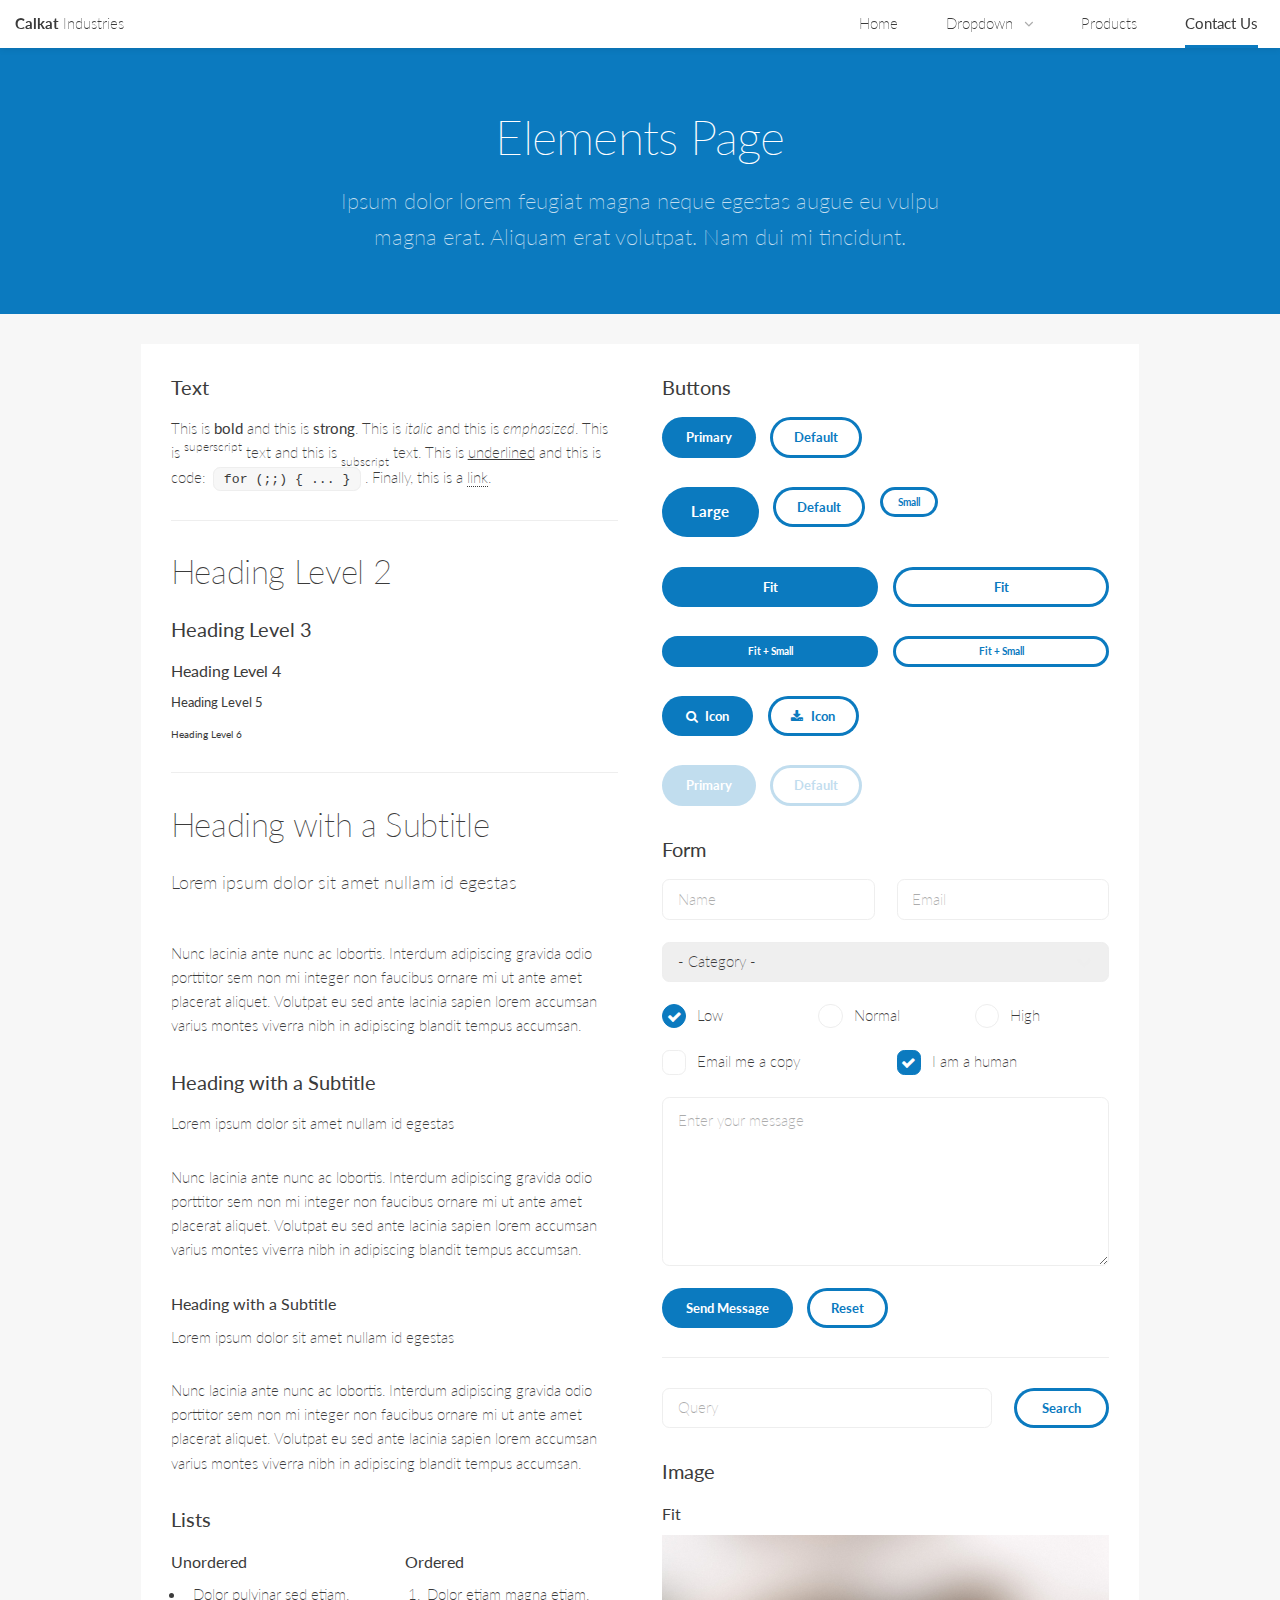
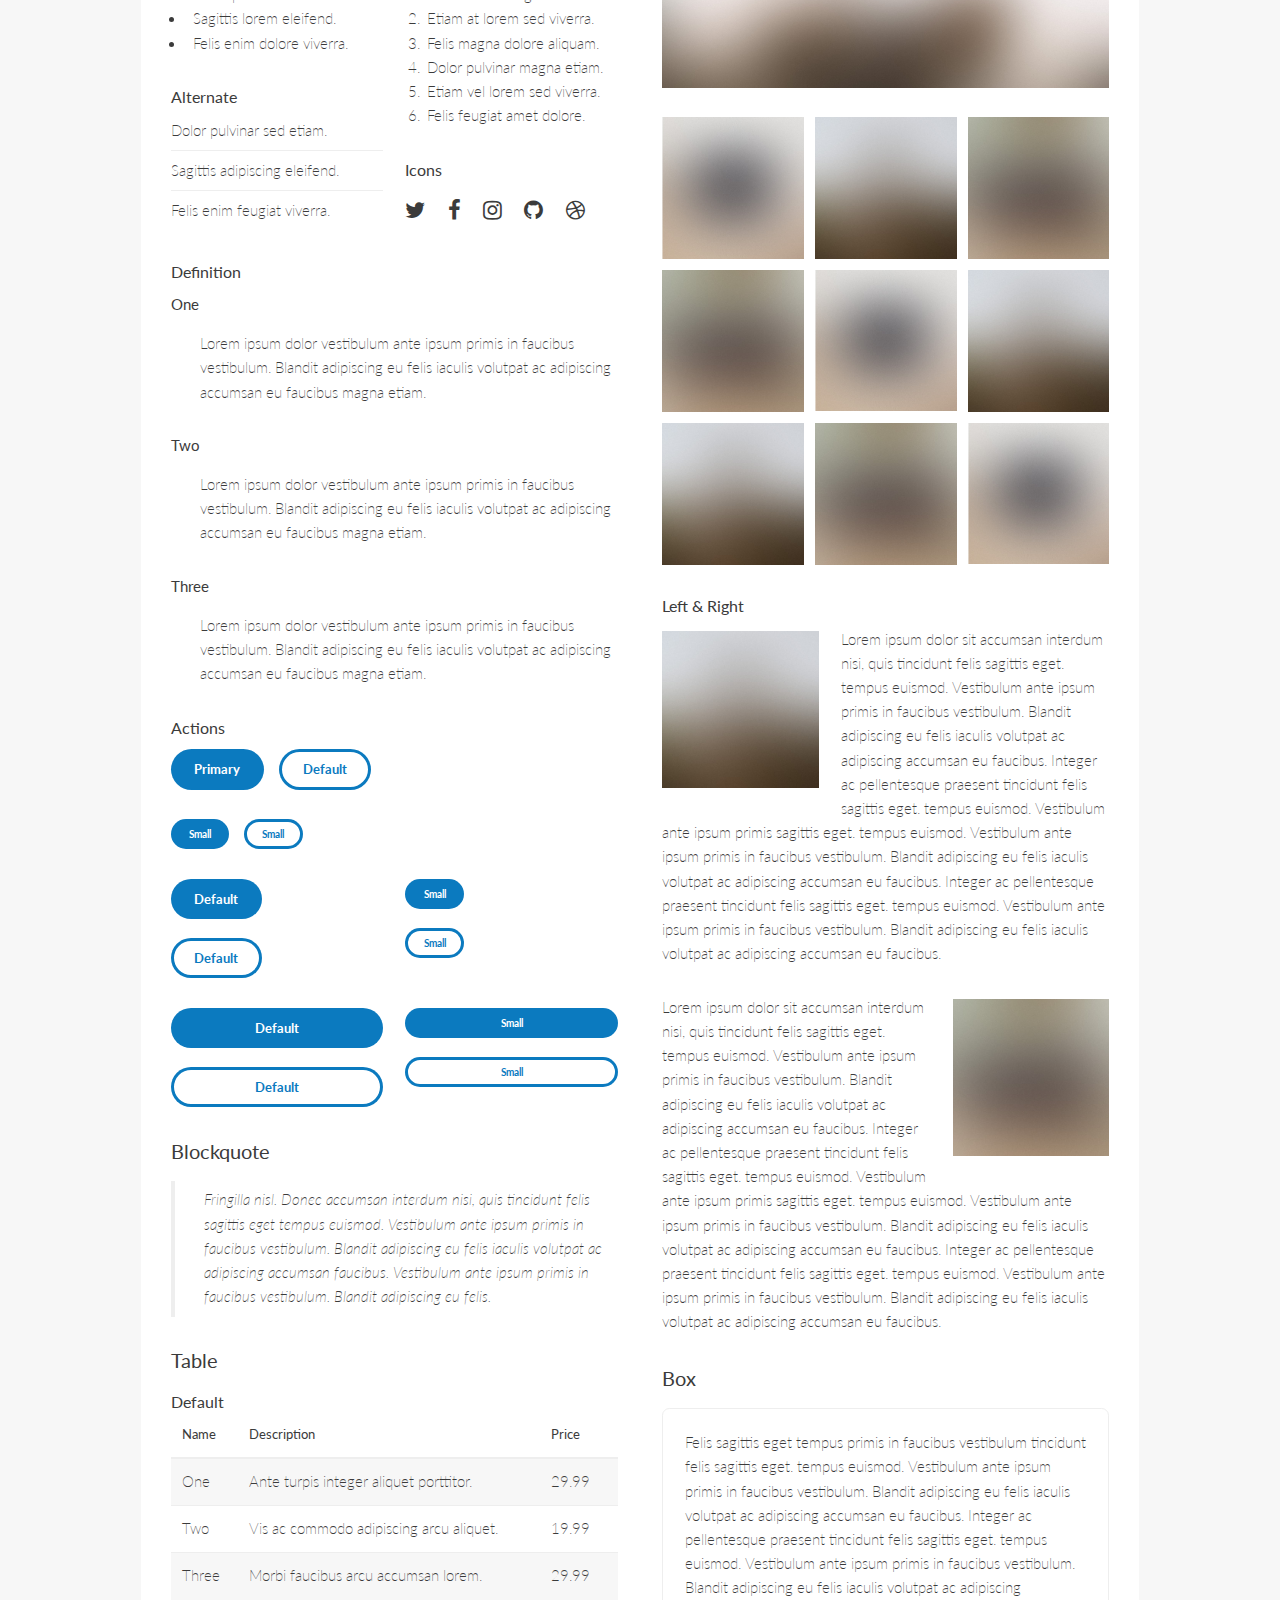
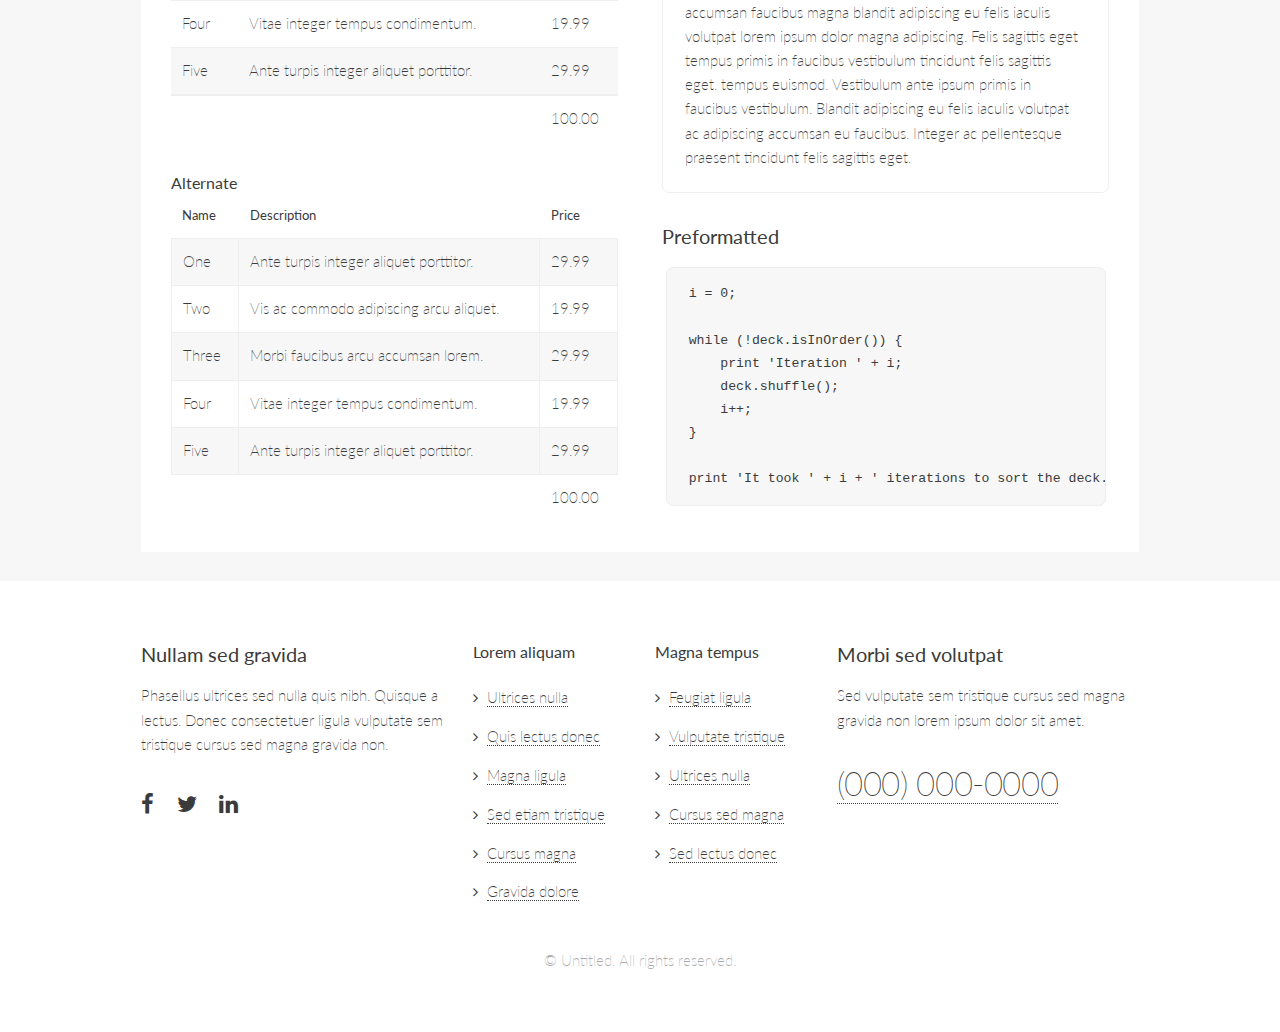
==== elements.html @ 5ba2d2df "initial commit right here" ====
<!DOCTYPE HTML>
<!--
	Hypothesis by Pixelarity
	pixelarity.com | hello@pixelarity.com
	License: pixelarity.com/license
-->
<html>
	<head>
		<title>Untitled</title>
		<meta charset="utf-8" />
		<meta name="viewport" content="width=device-width, initial-scale=1, user-scalable=no" />
		<link rel="stylesheet" href="assets/css/main.css" />
	</head>
	<body class="is-preload">

		<!-- Wrapper -->
			<div id="wrapper">

				<!-- Header -->
					<header id="header">

						<!-- Logo -->
							<div class="logo">
								<a href="index.html"><strong>Calkat</strong> <span class="extra">Industries</span></a>
							</div>

						<!-- Nav -->
							<nav id="nav">
								<ul>
									<li><a href="index.html">Home</a></li>
									<li>
										<a href="#" class="icon fa-angle-down">Dropdown</a>
										<ul>
											<li><a href="#">Option One</a></li>
											<li><a href="#">Option Two</a></li>
											<li><a href="#">Option Three</a></li>
											<li>
												<a href="#">Submenu</a>
												<ul>
													<li><a href="#">Option One</a></li>
													<li><a href="#">Option Two</a></li>
													<li><a href="#">Option Three</a></li>
													<li><a href="#">Option Four</a></li>
												</ul>
											</li>
										</ul>
									</li>
									<li><a href="product.html">Products</a></li>
									<li class="current"><a href="elements.html">Contact Us</a></li>
								</ul>
							</nav>

					</header>

				<!-- Section -->
					<section id="one" class="main alt">
						<header class="accent1">
							<h1>Elements Page</h1>
							<p>Ipsum dolor lorem feugiat magna neque egestas augue eu vulpu magna erat. Aliquam erat volutpat. Nam dui mi tincidunt.</p>
						</header>
						<div class="inner alt">
							<div class="content">

								<div class="row gtr-200">
									<div class="col-6 col-12-medium">

										<!-- Text stuff -->
											<h3>Text</h3>
											<p>This is <b>bold</b> and this is <strong>strong</strong>. This is <i>italic</i> and this is <em>emphasized</em>.
											This is <sup>superscript</sup> text and this is <sub>subscript</sub> text.
											This is <u>underlined</u> and this is code: <code>for (;;) { ... }</code>.
											Finally, this is a <a href="#">link</a>.</p>
											<hr />
											<h2>Heading Level 2</h2>
											<h3>Heading Level 3</h3>
											<h4>Heading Level 4</h4>
											<h5>Heading Level 5</h5>
											<h6>Heading Level 6</h6>
											<hr />
											<header>
												<h2>Heading with a Subtitle</h2>
												<p>Lorem ipsum dolor sit amet nullam id egestas</p>
											</header>
											<p>Nunc lacinia ante nunc ac lobortis. Interdum adipiscing gravida odio porttitor sem non mi integer non faucibus ornare mi ut ante amet placerat aliquet. Volutpat eu sed ante lacinia sapien lorem accumsan varius montes viverra nibh in adipiscing blandit tempus accumsan.</p>
											<header>
												<h3>Heading with a Subtitle</h3>
												<p>Lorem ipsum dolor sit amet nullam id egestas</p>
											</header>
											<p>Nunc lacinia ante nunc ac lobortis. Interdum adipiscing gravida odio porttitor sem non mi integer non faucibus ornare mi ut ante amet placerat aliquet. Volutpat eu sed ante lacinia sapien lorem accumsan varius montes viverra nibh in adipiscing blandit tempus accumsan.</p>
											<header>
												<h4>Heading with a Subtitle</h4>
												<p>Lorem ipsum dolor sit amet nullam id egestas</p>
											</header>
											<p>Nunc lacinia ante nunc ac lobortis. Interdum adipiscing gravida odio porttitor sem non mi integer non faucibus ornare mi ut ante amet placerat aliquet. Volutpat eu sed ante lacinia sapien lorem accumsan varius montes viverra nibh in adipiscing blandit tempus accumsan.</p>

										<!-- Lists -->
											<h3>Lists</h3>
											<div class="row">
												<div class="col-6 col-12-small">

													<h4>Unordered</h4>
													<ul>
														<li>Dolor pulvinar sed etiam.</li>
														<li>Sagittis lorem eleifend.</li>
														<li>Felis enim dolore viverra.</li>
													</ul>

													<h4>Alternate</h4>
													<ul class="alt">
														<li>Dolor pulvinar sed etiam.</li>
														<li>Sagittis adipiscing eleifend.</li>
														<li>Felis enim feugiat viverra.</li>
													</ul>

												</div>
												<div class="col-6 col-12-small">

													<h4>Ordered</h4>
													<ol>
														<li>Dolor etiam magna etiam.</li>
														<li>Etiam at lorem sed viverra.</li>
														<li>Felis magna dolore aliquam.</li>
														<li>Dolor pulvinar magna etiam.</li>
														<li>Etiam vel lorem sed viverra.</li>
														<li>Felis feugiat amet dolore.</li>
													</ol>

													<h4>Icons</h4>
													<ul class="icons">
														<li><a href="#" class="icon fa-twitter"><span class="label">Twitter</span></a></li>
														<li><a href="#" class="icon fa-facebook"><span class="label">Facebook</span></a></li>
														<li><a href="#" class="icon fa-instagram"><span class="label">Instagram</span></a></li>
														<li><a href="#" class="icon fa-github"><span class="label">Github</span></a></li>
														<li><a href="#" class="icon fa-dribbble"><span class="label">Dribbble</span></a></li>
													</ul>

												</div>
											</div>
											<h4>Definition</h4>
											<dl>
												<dt>One</dt>
												<dd>
													<p>Lorem ipsum dolor vestibulum ante ipsum primis in faucibus vestibulum. Blandit adipiscing eu felis iaculis volutpat ac adipiscing accumsan eu faucibus magna etiam.</p>
												</dd>
												<dt>Two</dt>
												<dd>
													<p>Lorem ipsum dolor vestibulum ante ipsum primis in faucibus vestibulum. Blandit adipiscing eu felis iaculis volutpat ac adipiscing accumsan eu faucibus magna etiam.</p>
												</dd>
												<dt>Three</dt>
												<dd>
													<p>Lorem ipsum dolor vestibulum ante ipsum primis in faucibus vestibulum. Blandit adipiscing eu felis iaculis volutpat ac adipiscing accumsan eu faucibus magna etiam.</p>
												</dd>
											</dl>

											<h4>Actions</h4>
											<ul class="actions">
												<li><a href="#" class="button primary">Primary</a></li>
												<li><a href="#" class="button">Default</a></li>
											</ul>
											<ul class="actions small">
												<li><a href="#" class="button primary small">Small</a></li>
												<li><a href="#" class="button small">Small</a></li>
											</ul>
											<div class="row">
												<div class="col-6 col-12-small">
													<ul class="actions stacked">
														<li><a href="#" class="button primary">Default</a></li>
														<li><a href="#" class="button">Default</a></li>
													</ul>
												</div>
												<div class="col-6 col-12-small">
													<ul class="actions stacked">
														<li><a href="#" class="button primary small">Small</a></li>
														<li><a href="#" class="button small">Small</a></li>
													</ul>
												</div>
											</div>
											<div class="row">
												<div class="col-6 col-12-small">
													<ul class="actions stacked">
														<li><a href="#" class="button primary fit">Default</a></li>
														<li><a href="#" class="button fit">Default</a></li>
													</ul>
												</div>
												<div class="col-6 col-12-small">
													<ul class="actions stacked">
														<li><a href="#" class="button primary small fit">Small</a></li>
														<li><a href="#" class="button small fit">Small</a></li>
													</ul>
												</div>
											</div>

										<!-- Blockquote -->
											<h3>Blockquote</h3>
											<blockquote>Fringilla nisl. Donec accumsan interdum nisi, quis tincidunt felis sagittis eget tempus euismod. Vestibulum ante ipsum primis in faucibus vestibulum. Blandit adipiscing eu felis iaculis volutpat ac adipiscing accumsan faucibus. Vestibulum ante ipsum primis in faucibus vestibulum. Blandit adipiscing eu felis.</blockquote>

										<!-- Table -->
											<h3>Table</h3>

											<h4>Default</h4>
											<div class="table-wrapper">
												<table>
													<thead>
														<tr>
															<th>Name</th>
															<th>Description</th>
															<th>Price</th>
														</tr>
													</thead>
													<tbody>
														<tr>
															<td>One</td>
															<td>Ante turpis integer aliquet porttitor.</td>
															<td>29.99</td>
														</tr>
														<tr>
															<td>Two</td>
															<td>Vis ac commodo adipiscing arcu aliquet.</td>
															<td>19.99</td>
														</tr>
														<tr>
															<td>Three</td>
															<td> Morbi faucibus arcu accumsan lorem.</td>
															<td>29.99</td>
														</tr>
														<tr>
															<td>Four</td>
															<td>Vitae integer tempus condimentum.</td>
															<td>19.99</td>
														</tr>
														<tr>
															<td>Five</td>
															<td>Ante turpis integer aliquet porttitor.</td>
															<td>29.99</td>
														</tr>
													</tbody>
													<tfoot>
														<tr>
															<td colspan="2"></td>
															<td>100.00</td>
														</tr>
													</tfoot>
												</table>
											</div>

											<h4>Alternate</h4>
											<div class="table-wrapper">
												<table class="alt">
													<thead>
														<tr>
															<th>Name</th>
															<th>Description</th>
															<th>Price</th>
														</tr>
													</thead>
													<tbody>
														<tr>
															<td>One</td>
															<td>Ante turpis integer aliquet porttitor.</td>
															<td>29.99</td>
														</tr>
														<tr>
															<td>Two</td>
															<td>Vis ac commodo adipiscing arcu aliquet.</td>
															<td>19.99</td>
														</tr>
														<tr>
															<td>Three</td>
															<td> Morbi faucibus arcu accumsan lorem.</td>
															<td>29.99</td>
														</tr>
														<tr>
															<td>Four</td>
															<td>Vitae integer tempus condimentum.</td>
															<td>19.99</td>
														</tr>
														<tr>
															<td>Five</td>
															<td>Ante turpis integer aliquet porttitor.</td>
															<td>29.99</td>
														</tr>
													</tbody>
													<tfoot>
														<tr>
															<td colspan="2"></td>
															<td>100.00</td>
														</tr>
													</tfoot>
												</table>
											</div>

									</div>
									<div class="col-6 col-12-medium">

										<!-- Buttons -->
											<h3>Buttons</h3>
											<ul class="actions">
												<li><a href="#" class="button primary">Primary</a></li>
												<li><a href="#" class="button">Default</a></li>
											</ul>
											<ul class="actions">
												<li><a href="#" class="button primary large">Large</a></li>
												<li><a href="#" class="button">Default</a></li>
												<li><a href="#" class="button small">Small</a></li>
											</ul>
											<ul class="actions fit">
												<li><a href="#" class="button primary fit">Fit</a></li>
												<li><a href="#" class="button fit">Fit</a></li>
											</ul>
											<ul class="actions fit small">
												<li><a href="#" class="button primary fit small">Fit + Small</a></li>
												<li><a href="#" class="button fit small">Fit + Small</a></li>
											</ul>
											<ul class="actions">
												<li><a href="#" class="button primary icon fa-search">Icon</a></li>
												<li><a href="#" class="button icon fa-download">Icon</a></li>
											</ul>
											<ul class="actions">
												<li><span class="button primary disabled">Primary</span></li>
												<li><span class="button disabled">Default</span></li>
											</ul>

										<!-- Form -->
											<h3>Form</h3>

											<form method="post" action="#">
												<div class="row gtr-uniform">
													<div class="col-6 col-12-xsmall">
														<input type="text" name="demo-name" id="demo-name" value="" placeholder="Name" />
													</div>
													<div class="col-6 col-12-xsmall">
														<input type="email" name="demo-email" id="demo-email" value="" placeholder="Email" />
													</div>
													<!-- Break -->
													<div class="col-12">
														<select name="demo-category" id="demo-category">
															<option value="">- Category -</option>
															<option value="1">Manufacturing</option>
															<option value="1">Shipping</option>
															<option value="1">Administration</option>
															<option value="1">Human Resources</option>
														</select>
													</div>
													<!-- Break -->
													<div class="col-4 col-12-small">
														<input type="radio" id="demo-priority-low" name="demo-priority" checked>
														<label for="demo-priority-low">Low</label>
													</div>
													<div class="col-4 col-12-small">
														<input type="radio" id="demo-priority-normal" name="demo-priority">
														<label for="demo-priority-normal">Normal</label>
													</div>
													<div class="col-4 col-12-small">
														<input type="radio" id="demo-priority-high" name="demo-priority">
														<label for="demo-priority-high">High</label>
													</div>
													<!-- Break -->
													<div class="col-6 col-12-small">
														<input type="checkbox" id="demo-copy" name="demo-copy">
														<label for="demo-copy">Email me a copy</label>
													</div>
													<div class="col-6 col-12-small">
														<input type="checkbox" id="demo-human" name="demo-human" checked>
														<label for="demo-human">I am a human</label>
													</div>
													<!-- Break -->
													<div class="col-12">
														<textarea name="demo-message" id="demo-message" placeholder="Enter your message" rows="6"></textarea>
													</div>
													<!-- Break -->
													<div class="col-12">
														<ul class="actions">
															<li><input type="submit" value="Send Message" class="primary" /></li>
															<li><input type="reset" value="Reset" /></li>
														</ul>
													</div>
												</div>
											</form>

											<hr />

											<form method="post" action="#">
												<div class="row gtr-uniform">
													<div class="col-9 col-12-small">
														<input type="text" name="query" id="query" value="" placeholder="Query" />
													</div>
													<div class="col-3 col-12-small">
														<input type="submit" value="Search" class="fit" />
													</div>
												</div>
											</form>

										<!-- Image -->
											<h3>Image</h3>

											<h4>Fit</h4>
											<span class="image fit"><img src="images/pic04.jpg" alt="" /></span>
											<div class="box alt">
												<div class="row gtr-50 gtr-uniform">
													<div class="col-4"><span class="image fit"><img src="images/pic01.jpg" alt="" /></span></div>
													<div class="col-4"><span class="image fit"><img src="images/pic02.jpg" alt="" /></span></div>
													<div class="col-4"><span class="image fit"><img src="images/pic03.jpg" alt="" /></span></div>
													<!-- Break -->
													<div class="col-4"><span class="image fit"><img src="images/pic03.jpg" alt="" /></span></div>
													<div class="col-4"><span class="image fit"><img src="images/pic01.jpg" alt="" /></span></div>
													<div class="col-4"><span class="image fit"><img src="images/pic02.jpg" alt="" /></span></div>
													<!-- Break -->
													<div class="col-4"><span class="image fit"><img src="images/pic02.jpg" alt="" /></span></div>
													<div class="col-4"><span class="image fit"><img src="images/pic03.jpg" alt="" /></span></div>
													<div class="col-4"><span class="image fit"><img src="images/pic01.jpg" alt="" /></span></div>
												</div>
											</div>

											<h4>Left &amp; Right</h4>
											<p><span class="image left"><img src="images/pic02.jpg" alt="" /></span>Lorem ipsum dolor sit accumsan interdum nisi, quis tincidunt felis sagittis eget. tempus euismod. Vestibulum ante ipsum primis in faucibus vestibulum. Blandit adipiscing eu felis iaculis volutpat ac adipiscing accumsan eu faucibus. Integer ac pellentesque praesent tincidunt felis sagittis eget. tempus euismod. Vestibulum ante ipsum primis sagittis eget. tempus euismod. Vestibulum ante ipsum primis in faucibus vestibulum. Blandit adipiscing eu felis iaculis volutpat ac adipiscing accumsan eu faucibus. Integer ac pellentesque praesent tincidunt felis sagittis eget. tempus euismod. Vestibulum ante ipsum primis in faucibus vestibulum. Blandit adipiscing eu felis iaculis volutpat ac adipiscing accumsan eu faucibus.</p>
											<p><span class="image right"><img src="images/pic03.jpg" alt="" /></span>Lorem ipsum dolor sit accumsan interdum nisi, quis tincidunt felis sagittis eget. tempus euismod. Vestibulum ante ipsum primis in faucibus vestibulum. Blandit adipiscing eu felis iaculis volutpat ac adipiscing accumsan eu faucibus. Integer ac pellentesque praesent tincidunt felis sagittis eget. tempus euismod. Vestibulum ante ipsum primis sagittis eget. tempus euismod. Vestibulum ante ipsum primis in faucibus vestibulum. Blandit adipiscing eu felis iaculis volutpat ac adipiscing accumsan eu faucibus. Integer ac pellentesque praesent tincidunt felis sagittis eget. tempus euismod. Vestibulum ante ipsum primis in faucibus vestibulum. Blandit adipiscing eu felis iaculis volutpat ac adipiscing accumsan eu faucibus.</p>

										<!-- Box -->
											<h3>Box</h3>
											<div class="box">
												<p>Felis sagittis eget tempus primis in faucibus vestibulum tincidunt felis sagittis eget. tempus euismod. Vestibulum ante ipsum primis in faucibus vestibulum. Blandit adipiscing eu felis iaculis volutpat ac adipiscing accumsan eu faucibus. Integer ac pellentesque praesent tincidunt felis sagittis eget. tempus euismod. Vestibulum ante ipsum primis in faucibus vestibulum. Blandit adipiscing eu felis iaculis volutpat ac adipiscing accumsan faucibus magna blandit adipiscing eu felis iaculis volutpat lorem ipsum dolor magna adipiscing. Felis sagittis eget tempus primis in faucibus vestibulum tincidunt felis sagittis eget. tempus euismod. Vestibulum ante ipsum primis in faucibus vestibulum. Blandit adipiscing eu felis iaculis volutpat ac adipiscing accumsan eu faucibus. Integer ac pellentesque praesent tincidunt felis sagittis eget.</p>
											</div>

										<!-- Preformatted Code -->
											<h3>Preformatted</h3>
											<pre><code>i = 0;

while (!deck.isInOrder()) {
    print 'Iteration ' + i;
    deck.shuffle();
    i++;
}

print 'It took ' + i + ' iterations to sort the deck.';
</code></pre>

									</div>
								</div>

							</div>
						</div>
					</section>

				<!-- Footer -->
					<footer id="footer">
						<div class="inner">
							<section>
								<h3>Nullam sed gravida</h3>
								<p>Phasellus ultrices sed nulla quis nibh. Quisque a lectus. Donec consectetuer ligula vulputate sem tristique cursus sed magna gravida non.</p>
								<ul class="icons">
									<li><a href="#" class="icon fa-facebook"><span class="label">Facebook</span></a></li>
									<li><a href="#" class="icon fa-twitter"><span class="label">Twitter</span></a></li>
									<li><a href="#" class="icon fa-linkedin"><span class="label">LinkedIn</span></a></li>
								</ul>
							</section>
							<section class="narrow">
								<h4>Lorem aliquam</h4>
								<ul class="links">
									<li><a href="#">Ultrices nulla</a></li>
									<li><a href="#">Quis lectus donec</a></li>
									<li><a href="#">Magna ligula</a></li>
									<li><a href="#">Sed etiam tristique</a></li>
									<li><a href="#">Cursus magna</a></li>
									<li><a href="#">Gravida dolore</a></li>
								</ul>
							</section>
							<section class="narrow">
								<h4>Magna tempus</h4>
								<ul class="links">
									<li><a href="#">Feugiat ligula</a></li>
									<li><a href="#">Vulputate tristique</a></li>
									<li><a href="#">Ultrices nulla</a></li>
									<li><a href="#">Cursus sed magna</a></li>
									<li><a href="#">Sed lectus donec</a></li>
								</ul>
							</section>
							<section>
								<h3>Morbi sed volutpat</h3>
								<p>Sed vulputate sem tristique cursus sed magna gravida non lorem ipsum dolor sit amet.<p>
								<p><a href="#" class="major">(000) 000-0000</a></p>
							</section>
						</div>
						<div class="copyright">
							<p>&copy; Untitled. All rights reserved.</p>
						</div>
					</footer>

			</div>

		<!-- Scripts -->
			<script src="assets/js/jquery.min.js"></script>
			<script src="assets/js/jquery.dropotron.min.js"></script>
			<script src="assets/js/jquery.selectorr.min.js"></script>
			<script src="assets/js/jquery.scrollex.min.js"></script>
			<script src="assets/js/jquery.scrolly.min.js"></script>
			<script src="assets/js/browser.min.js"></script>
			<script src="assets/js/breakpoints.min.js"></script>
			<script src="assets/js/util.js"></script>
			<script src="assets/js/main.js"></script>

	</body>
</html>
---- assets/css/main.css ----
@import url(font-awesome.min.css);
@import url("https://fonts.googleapis.com/css?family=Lato:300,400,700,300i,400i,700i");

/*
	Hypothesis by Pixelarity
	pixelarity.com | hello@pixelarity.com
	License: pixelarity.com/license
*/

html, body, div, span, applet, object,
iframe, h1, h2, h3, h4, h5, h6, p, blockquote,
pre, a, abbr, acronym, address, big, cite,
code, del, dfn, em, img, ins, kbd, q, s, samp,
small, strike, strong, sub, sup, tt, var, b,
u, i, center, dl, dt, dd, ol, ul, li, fieldset,
form, label, legend, table, caption, tbody,
tfoot, thead, tr, th, td, article, aside,
canvas, details, embed, figure, figcaption,
footer, header, hgroup, menu, nav, output, ruby,
section, summary, time, mark, audio, video {
	margin: 0;
	padding: 0;
	border: 0;
	font-size: 100%;
	font: inherit;
	vertical-align: baseline;}

article, aside, details, figcaption, figure,
footer, header, hgroup, menu, nav, section {
	display: block;}

body {
	line-height: 1;
}

ol, ul {
	list-style: none;
}

blockquote, q {
	quotes: none;
}

	blockquote:before, blockquote:after, q:before, q:after {
		content: '';
		content: none;
	}

table {
	border-collapse: collapse;
	border-spacing: 0;
}

body {
	-webkit-text-size-adjust: none;
}

mark {
	background-color: transparent;
	color: inherit;
}

input::-moz-focus-inner {
	border: 0;
	padding: 0;
}

input, select, textarea {
	-moz-appearance: none;
	-webkit-appearance: none;
	-ms-appearance: none;
	appearance: none;
}

/* Basic */

	@-ms-viewport {
		width: device-width;
	}

	body {
		-ms-overflow-style: scrollbar;
	}

	@media screen and (max-width: 480px) {

		html, body {
			min-width: 320px;
		}

	}

	html {
		box-sizing: border-box;
	}

	*, *:before, *:after {
		box-sizing: inherit;
	}

	body {
		background: #ffffff;
	}

		body.is-preload *, body.is-preload *:before, body.is-preload *:after {
			-moz-animation: none !important;
			-webkit-animation: none !important;
			-ms-animation: none !important;
			animation: none !important;
			-moz-transition: none !important;
			-webkit-transition: none !important;
			-ms-transition: none !important;
			transition: none !important;
		}

/* Type */

	html {
		font-size: 15pt;
	}

		@media screen and (max-width: 1680px) {

			html {
				font-size: 12pt;
			}

		}

		@media screen and (max-width: 1280px) {

			html {
				font-size: 11pt;
			}

		}

		@media screen and (max-width: 980px) {

			html {
				font-size: 12pt;
			}

		}

		@media screen and (max-width: 736px) {

			html {
				font-size: 11pt;
			}

		}

		@media screen and (max-width: 360px) {

			html {
				font-size: 10pt;
			}

		}

	body {
		background-color: #ffffff;
		color: #3b3b3b;
	}

	body, input, select, textarea {
		font-family: "Lato", Arial, Helvetica, sans-serif;
		font-weight: 200;
		font-size: 1rem;
		line-height: 1.65;
	}

	a {
		-moz-transition: background-color 0.2s ease-in-out, border-bottom-color 0.2s ease-in-out, color 0.2s ease-in-out;
		-webkit-transition: background-color 0.2s ease-in-out, border-bottom-color 0.2s ease-in-out, color 0.2s ease-in-out;
		-ms-transition: background-color 0.2s ease-in-out, border-bottom-color 0.2s ease-in-out, color 0.2s ease-in-out;
		transition: background-color 0.2s ease-in-out, border-bottom-color 0.2s ease-in-out, color 0.2s ease-in-out;
		text-decoration: none;
		border-bottom: dotted 1px;
	}

		a strong {
			-moz-transition: color 0.2s ease-in-out;
			-webkit-transition: color 0.2s ease-in-out;
			-ms-transition: color 0.2s ease-in-out;
			transition: color 0.2s ease-in-out;
		}

		a:hover {
			text-decoration: none;
			border-bottom-color: transparent;
			color: #0b7abf !important;
		}

			a:hover strong {
				color: inherit;
			}

		a.major {
			font-size: 2.25rem;
			font-weight: 200;
			line-height: 1.3;
			margin: 0 0 1.5rem 0;
			letter-spacing: -0.025rem;
		}

		@media screen and (max-width: 736px) {

			a.major {
				font-size: 1.75rem;
				letter-spacing: 0;
			}

		}

	strong, b {
		font-weight: 400;
	}

	em, i {
		font-style: italic;
	}

	p {
		margin: 0 0 2rem 0;
	}

	h1, h2, h3, h4, h5, h6 {
		font-weight: 400;
		line-height: 1.5;
		margin: 0 0 1rem 0;
	}

		h1 a, h2 a, h3 a, h4 a, h5 a, h6 a {
			color: inherit;
			text-decoration: none;
		}

	h1 {
		font-size: 3.25rem;
		font-weight: 200;
		line-height: 1.3;
		margin: 0 0 3rem 0;
		letter-spacing: -0.05rem;
	}

	h2 {
		font-size: 2.25rem;
		font-weight: 200;
		line-height: 1.3;
		margin: 0 0 1.5rem 0;
		letter-spacing: -0.025rem;
	}

	h3 {
		font-size: 1.35rem;
	}

	h4 {
		font-size: 1.1rem;
		margin: 0 0 0.65rem 0;
	}

	h5 {
		font-size: 0.9rem;
	}

	h6 {
		font-size: 0.7rem;
	}

	@media screen and (max-width: 736px) {

		h1 {
			font-size: 2.25rem;
			letter-spacing: -0.025rem;
		}

			h1 br {
				display: none;
			}

		h2 {
			font-size: 1.5rem;
			letter-spacing: -0.0125rem;
		}

			h2 br {
				display: none;
			}

		h3 {
			font-size: 1.25rem;
		}

	}

	sub {
		font-size: 0.8rem;
		position: relative;
		top: 0.5rem;
	}

	sup {
		font-size: 0.8rem;
		position: relative;
		top: -0.5rem;
	}

	blockquote {
		border-left: solid 4px;
		font-style: italic;
		margin: 0 0 2rem 0;
		padding: 0.5rem 0 0.5rem 2rem;
	}

	code {
		border-radius: 0.5rem;
		border: solid 1px;
		font-family: "Courier New", monospace;
		font-size: 0.9rem;
		margin: 0 0.25rem;
		padding: 0.25rem 0.65rem;
	}

	pre {
		-webkit-overflow-scrolling: touch;
		font-family: "Courier New", monospace;
		font-size: 0.9rem;
		margin: 0 0 2rem 0;
	}

		pre code {
			display: block;
			line-height: 1.75;
			padding: 1rem 1.5rem;
			overflow-x: auto;
		}

	hr {
		border: 0;
		border-bottom: solid 1px;
		margin: 2rem 0;
	}

		hr.major {
			margin: 3rem 0;
		}

	.align-left {
		text-align: left;
	}

	.align-center {
		text-align: center;
	}

	.align-right {
		text-align: right;
	}

	input, select, textarea {
		color: #3b3b3b;
	}

	a {
		color: #3b3b3b;
	}

	strong, b {
		color: #3b3b3b;
	}

	h1, h2, h3, h4, h5, h6 {
		color: #3b3b3b;
	}

	blockquote {
		border-left-color: #eeeeee;
	}

	code {
		background: rgba(144, 144, 144, 0.075);
		border-color: #eeeeee;
	}

	hr {
		border-bottom-color: #eeeeee;
	}

/* Row */

	.row {
		display: flex;
		flex-wrap: wrap;
		box-sizing: border-box;
		align-items: stretch;
	}

		.row > * {
			box-sizing: border-box;
		}

		.row.gtr-uniform > * > :last-child {
			margin-bottom: 0;
		}

		.row.aln-left {
			justify-content: flex-start;
		}

		.row.aln-center {
			justify-content: center;
		}

		.row.aln-right {
			justify-content: flex-end;
		}

		.row.aln-top {
			align-items: flex-start;
		}

		.row.aln-middle {
			align-items: center;
		}

		.row.aln-bottom {
			align-items: flex-end;
		}

		.row > .imp {
			order: -1;
		}

		.row > .col-1 {
			width: 8.3333333333%;
		}

		.row > .off-1 {
			margin-left: 8.3333333333%;
		}

		.row > .col-2 {
			width: 16.6666666667%;
		}

		.row > .off-2 {
			margin-left: 16.6666666667%;
		}

		.row > .col-3 {
			width: 25%;
		}

		.row > .off-3 {
			margin-left: 25%;
		}

		.row > .col-4 {
			width: 33.3333333333%;
		}

		.row > .off-4 {
			margin-left: 33.3333333333%;
		}

		.row > .col-5 {
			width: 41.6666666667%;
		}

		.row > .off-5 {
			margin-left: 41.6666666667%;
		}

		.row > .col-6 {
			width: 50%;
		}

		.row > .off-6 {
			margin-left: 50%;
		}

		.row > .col-7 {
			width: 58.3333333333%;
		}

		.row > .off-7 {
			margin-left: 58.3333333333%;
		}

		.row > .col-8 {
			width: 66.6666666667%;
		}

		.row > .off-8 {
			margin-left: 66.6666666667%;
		}

		.row > .col-9 {
			width: 75%;
		}

		.row > .off-9 {
			margin-left: 75%;
		}

		.row > .col-10 {
			width: 83.3333333333%;
		}

		.row > .off-10 {
			margin-left: 83.3333333333%;
		}

		.row > .col-11 {
			width: 91.6666666667%;
		}

		.row > .off-11 {
			margin-left: 91.6666666667%;
		}

		.row > .col-12 {
			width: 100%;
		}

		.row > .off-12 {
			margin-left: 100%;
		}

		.row.gtr-0 {
			margin-top: 0;
			margin-left: 0rem;
		}

			.row.gtr-0 > * {
				padding: 0 0 0 0rem;
			}

			.row.gtr-0.gtr-uniform {
				margin-top: 0rem;
			}

				.row.gtr-0.gtr-uniform > * {
					padding-top: 0rem;
				}

		.row.gtr-25 {
			margin-top: 0;
			margin-left: -0.375rem;
		}

			.row.gtr-25 > * {
				padding: 0 0 0 0.375rem;
			}

			.row.gtr-25.gtr-uniform {
				margin-top: -0.375rem;
			}

				.row.gtr-25.gtr-uniform > * {
					padding-top: 0.375rem;
				}

		.row.gtr-50 {
			margin-top: 0;
			margin-left: -0.75rem;
		}

			.row.gtr-50 > * {
				padding: 0 0 0 0.75rem;
			}

			.row.gtr-50.gtr-uniform {
				margin-top: -0.75rem;
			}

				.row.gtr-50.gtr-uniform > * {
					padding-top: 0.75rem;
				}

		.row {
			margin-top: 0;
			margin-left: -1.5rem;
		}

			.row > * {
				padding: 0 0 0 1.5rem;
			}

			.row.gtr-uniform {
				margin-top: -1.5rem;
			}

				.row.gtr-uniform > * {
					padding-top: 1.5rem;
				}

		.row.gtr-150 {
			margin-top: 0;
			margin-left: -2.25rem;
		}

			.row.gtr-150 > * {
				padding: 0 0 0 2.25rem;
			}

			.row.gtr-150.gtr-uniform {
				margin-top: -2.25rem;
			}

				.row.gtr-150.gtr-uniform > * {
					padding-top: 2.25rem;
				}

		.row.gtr-200 {
			margin-top: 0;
			margin-left: -3rem;
		}

			.row.gtr-200 > * {
				padding: 0 0 0 3rem;
			}

			.row.gtr-200.gtr-uniform {
				margin-top: -3rem;
			}

				.row.gtr-200.gtr-uniform > * {
					padding-top: 3rem;
				}

		@media screen and (max-width: 1680px) {

			.row {
				display: flex;
				flex-wrap: wrap;
				box-sizing: border-box;
				align-items: stretch;
			}

				.row > * {
					box-sizing: border-box;
				}

				.row.gtr-uniform > * > :last-child {
					margin-bottom: 0;
				}

				.row.aln-left {
					justify-content: flex-start;
				}

				.row.aln-center {
					justify-content: center;
				}

				.row.aln-right {
					justify-content: flex-end;
				}

				.row.aln-top {
					align-items: flex-start;
				}

				.row.aln-middle {
					align-items: center;
				}

				.row.aln-bottom {
					align-items: flex-end;
				}

				.row > .imp-xlarge {
					order: -1;
				}

				.row > .col-1-xlarge {
					width: 8.3333333333%;
				}

				.row > .off-1-xlarge {
					margin-left: 8.3333333333%;
				}

				.row > .col-2-xlarge {
					width: 16.6666666667%;
				}

				.row > .off-2-xlarge {
					margin-left: 16.6666666667%;
				}

				.row > .col-3-xlarge {
					width: 25%;
				}

				.row > .off-3-xlarge {
					margin-left: 25%;
				}

				.row > .col-4-xlarge {
					width: 33.3333333333%;
				}

				.row > .off-4-xlarge {
					margin-left: 33.3333333333%;
				}

				.row > .col-5-xlarge {
					width: 41.6666666667%;
				}

				.row > .off-5-xlarge {
					margin-left: 41.6666666667%;
				}

				.row > .col-6-xlarge {
					width: 50%;
				}

				.row > .off-6-xlarge {
					margin-left: 50%;
				}

				.row > .col-7-xlarge {
					width: 58.3333333333%;
				}

				.row > .off-7-xlarge {
					margin-left: 58.3333333333%;
				}

				.row > .col-8-xlarge {
					width: 66.6666666667%;
				}

				.row > .off-8-xlarge {
					margin-left: 66.6666666667%;
				}

				.row > .col-9-xlarge {
					width: 75%;
				}

				.row > .off-9-xlarge {
					margin-left: 75%;
				}

				.row > .col-10-xlarge {
					width: 83.3333333333%;
				}

				.row > .off-10-xlarge {
					margin-left: 83.3333333333%;
				}

				.row > .col-11-xlarge {
					width: 91.6666666667%;
				}

				.row > .off-11-xlarge {
					margin-left: 91.6666666667%;
				}

				.row > .col-12-xlarge {
					width: 100%;
				}

				.row > .off-12-xlarge {
					margin-left: 100%;
				}

				.row.gtr-0 {
					margin-top: 0;
					margin-left: 0rem;
				}

					.row.gtr-0 > * {
						padding: 0 0 0 0rem;
					}

					.row.gtr-0.gtr-uniform {
						margin-top: 0rem;
					}

						.row.gtr-0.gtr-uniform > * {
							padding-top: 0rem;
						}

				.row.gtr-25 {
					margin-top: 0;
					margin-left: -0.375rem;
				}

					.row.gtr-25 > * {
						padding: 0 0 0 0.375rem;
					}

					.row.gtr-25.gtr-uniform {
						margin-top: -0.375rem;
					}

						.row.gtr-25.gtr-uniform > * {
							padding-top: 0.375rem;
						}

				.row.gtr-50 {
					margin-top: 0;
					margin-left: -0.75rem;
				}

					.row.gtr-50 > * {
						padding: 0 0 0 0.75rem;
					}

					.row.gtr-50.gtr-uniform {
						margin-top: -0.75rem;
					}

						.row.gtr-50.gtr-uniform > * {
							padding-top: 0.75rem;
						}

				.row {
					margin-top: 0;
					margin-left: -1.5rem;
				}

					.row > * {
						padding: 0 0 0 1.5rem;
					}

					.row.gtr-uniform {
						margin-top: -1.5rem;
					}

						.row.gtr-uniform > * {
							padding-top: 1.5rem;
						}

				.row.gtr-150 {
					margin-top: 0;
					margin-left: -2.25rem;
				}

					.row.gtr-150 > * {
						padding: 0 0 0 2.25rem;
					}

					.row.gtr-150.gtr-uniform {
						margin-top: -2.25rem;
					}

						.row.gtr-150.gtr-uniform > * {
							padding-top: 2.25rem;
						}

				.row.gtr-200 {
					margin-top: 0;
					margin-left: -3rem;
				}

					.row.gtr-200 > * {
						padding: 0 0 0 3rem;
					}

					.row.gtr-200.gtr-uniform {
						margin-top: -3rem;
					}

						.row.gtr-200.gtr-uniform > * {
							padding-top: 3rem;
						}

		}

		@media screen and (max-width: 1280px) {

			.row {
				display: flex;
				flex-wrap: wrap;
				box-sizing: border-box;
				align-items: stretch;
			}

				.row > * {
					box-sizing: border-box;
				}

				.row.gtr-uniform > * > :last-child {
					margin-bottom: 0;
				}

				.row.aln-left {
					justify-content: flex-start;
				}

				.row.aln-center {
					justify-content: center;
				}

				.row.aln-right {
					justify-content: flex-end;
				}

				.row.aln-top {
					align-items: flex-start;
				}

				.row.aln-middle {
					align-items: center;
				}

				.row.aln-bottom {
					align-items: flex-end;
				}

				.row > .imp-large {
					order: -1;
				}

				.row > .col-1-large {
					width: 8.3333333333%;
				}

				.row > .off-1-large {
					margin-left: 8.3333333333%;
				}

				.row > .col-2-large {
					width: 16.6666666667%;
				}

				.row > .off-2-large {
					margin-left: 16.6666666667%;
				}

				.row > .col-3-large {
					width: 25%;
				}

				.row > .off-3-large {
					margin-left: 25%;
				}

				.row > .col-4-large {
					width: 33.3333333333%;
				}

				.row > .off-4-large {
					margin-left: 33.3333333333%;
				}

				.row > .col-5-large {
					width: 41.6666666667%;
				}

				.row > .off-5-large {
					margin-left: 41.6666666667%;
				}

				.row > .col-6-large {
					width: 50%;
				}

				.row > .off-6-large {
					margin-left: 50%;
				}

				.row > .col-7-large {
					width: 58.3333333333%;
				}

				.row > .off-7-large {
					margin-left: 58.3333333333%;
				}

				.row > .col-8-large {
					width: 66.6666666667%;
				}

				.row > .off-8-large {
					margin-left: 66.6666666667%;
				}

				.row > .col-9-large {
					width: 75%;
				}

				.row > .off-9-large {
					margin-left: 75%;
				}

				.row > .col-10-large {
					width: 83.3333333333%;
				}

				.row > .off-10-large {
					margin-left: 83.3333333333%;
				}

				.row > .col-11-large {
					width: 91.6666666667%;
				}

				.row > .off-11-large {
					margin-left: 91.6666666667%;
				}

				.row > .col-12-large {
					width: 100%;
				}

				.row > .off-12-large {
					margin-left: 100%;
				}

				.row.gtr-0 {
					margin-top: 0;
					margin-left: 0rem;
				}

					.row.gtr-0 > * {
						padding: 0 0 0 0rem;
					}

					.row.gtr-0.gtr-uniform {
						margin-top: 0rem;
					}

						.row.gtr-0.gtr-uniform > * {
							padding-top: 0rem;
						}

				.row.gtr-25 {
					margin-top: 0;
					margin-left: -0.375rem;
				}

					.row.gtr-25 > * {
						padding: 0 0 0 0.375rem;
					}

					.row.gtr-25.gtr-uniform {
						margin-top: -0.375rem;
					}

						.row.gtr-25.gtr-uniform > * {
							padding-top: 0.375rem;
						}

				.row.gtr-50 {
					margin-top: 0;
					margin-left: -0.75rem;
				}

					.row.gtr-50 > * {
						padding: 0 0 0 0.75rem;
					}

					.row.gtr-50.gtr-uniform {
						margin-top: -0.75rem;
					}

						.row.gtr-50.gtr-uniform > * {
							padding-top: 0.75rem;
						}

				.row {
					margin-top: 0;
					margin-left: -1.5rem;
				}

					.row > * {
						padding: 0 0 0 1.5rem;
					}

					.row.gtr-uniform {
						margin-top: -1.5rem;
					}

						.row.gtr-uniform > * {
							padding-top: 1.5rem;
						}

				.row.gtr-150 {
					margin-top: 0;
					margin-left: -2.25rem;
				}

					.row.gtr-150 > * {
						padding: 0 0 0 2.25rem;
					}

					.row.gtr-150.gtr-uniform {
						margin-top: -2.25rem;
					}

						.row.gtr-150.gtr-uniform > * {
							padding-top: 2.25rem;
						}

				.row.gtr-200 {
					margin-top: 0;
					margin-left: -3rem;
				}

					.row.gtr-200 > * {
						padding: 0 0 0 3rem;
					}

					.row.gtr-200.gtr-uniform {
						margin-top: -3rem;
					}

						.row.gtr-200.gtr-uniform > * {
							padding-top: 3rem;
						}

		}

		@media screen and (max-width: 980px) {

			.row {
				display: flex;
				flex-wrap: wrap;
				box-sizing: border-box;
				align-items: stretch;
			}

				.row > * {
					box-sizing: border-box;
				}

				.row.gtr-uniform > * > :last-child {
					margin-bottom: 0;
				}

				.row.aln-left {
					justify-content: flex-start;
				}

				.row.aln-center {
					justify-content: center;
				}

				.row.aln-right {
					justify-content: flex-end;
				}

				.row.aln-top {
					align-items: flex-start;
				}

				.row.aln-middle {
					align-items: center;
				}

				.row.aln-bottom {
					align-items: flex-end;
				}

				.row > .imp-medium {
					order: -1;
				}

				.row > .col-1-medium {
					width: 8.3333333333%;
				}

				.row > .off-1-medium {
					margin-left: 8.3333333333%;
				}

				.row > .col-2-medium {
					width: 16.6666666667%;
				}

				.row > .off-2-medium {
					margin-left: 16.6666666667%;
				}

				.row > .col-3-medium {
					width: 25%;
				}

				.row > .off-3-medium {
					margin-left: 25%;
				}

				.row > .col-4-medium {
					width: 33.3333333333%;
				}

				.row > .off-4-medium {
					margin-left: 33.3333333333%;
				}

				.row > .col-5-medium {
					width: 41.6666666667%;
				}

				.row > .off-5-medium {
					margin-left: 41.6666666667%;
				}

				.row > .col-6-medium {
					width: 50%;
				}

				.row > .off-6-medium {
					margin-left: 50%;
				}

				.row > .col-7-medium {
					width: 58.3333333333%;
				}

				.row > .off-7-medium {
					margin-left: 58.3333333333%;
				}

				.row > .col-8-medium {
					width: 66.6666666667%;
				}

				.row > .off-8-medium {
					margin-left: 66.6666666667%;
				}

				.row > .col-9-medium {
					width: 75%;
				}

				.row > .off-9-medium {
					margin-left: 75%;
				}

				.row > .col-10-medium {
					width: 83.3333333333%;
				}

				.row > .off-10-medium {
					margin-left: 83.3333333333%;
				}

				.row > .col-11-medium {
					width: 91.6666666667%;
				}

				.row > .off-11-medium {
					margin-left: 91.6666666667%;
				}

				.row > .col-12-medium {
					width: 100%;
				}

				.row > .off-12-medium {
					margin-left: 100%;
				}

				.row.gtr-0 {
					margin-top: 0;
					margin-left: 0rem;
				}

					.row.gtr-0 > * {
						padding: 0 0 0 0rem;
					}

					.row.gtr-0.gtr-uniform {
						margin-top: 0rem;
					}

						.row.gtr-0.gtr-uniform > * {
							padding-top: 0rem;
						}

				.row.gtr-25 {
					margin-top: 0;
					margin-left: -0.375rem;
				}

					.row.gtr-25 > * {
						padding: 0 0 0 0.375rem;
					}

					.row.gtr-25.gtr-uniform {
						margin-top: -0.375rem;
					}

						.row.gtr-25.gtr-uniform > * {
							padding-top: 0.375rem;
						}

				.row.gtr-50 {
					margin-top: 0;
					margin-left: -0.75rem;
				}

					.row.gtr-50 > * {
						padding: 0 0 0 0.75rem;
					}

					.row.gtr-50.gtr-uniform {
						margin-top: -0.75rem;
					}

						.row.gtr-50.gtr-uniform > * {
							padding-top: 0.75rem;
						}

				.row {
					margin-top: 0;
					margin-left: -1.5rem;
				}

					.row > * {
						padding: 0 0 0 1.5rem;
					}

					.row.gtr-uniform {
						margin-top: -1.5rem;
					}

						.row.gtr-uniform > * {
							padding-top: 1.5rem;
						}

				.row.gtr-150 {
					margin-top: 0;
					margin-left: -2.25rem;
				}

					.row.gtr-150 > * {
						padding: 0 0 0 2.25rem;
					}

					.row.gtr-150.gtr-uniform {
						margin-top: -2.25rem;
					}

						.row.gtr-150.gtr-uniform > * {
							padding-top: 2.25rem;
						}

				.row.gtr-200 {
					margin-top: 0;
					margin-left: -3rem;
				}

					.row.gtr-200 > * {
						padding: 0 0 0 3rem;
					}

					.row.gtr-200.gtr-uniform {
						margin-top: -3rem;
					}

						.row.gtr-200.gtr-uniform > * {
							padding-top: 3rem;
						}

		}

		@media screen and (max-width: 736px) {

			.row {
				display: flex;
				flex-wrap: wrap;
				box-sizing: border-box;
				align-items: stretch;
			}

				.row > * {
					box-sizing: border-box;
				}

				.row.gtr-uniform > * > :last-child {
					margin-bottom: 0;
				}

				.row.aln-left {
					justify-content: flex-start;
				}

				.row.aln-center {
					justify-content: center;
				}

				.row.aln-right {
					justify-content: flex-end;
				}

				.row.aln-top {
					align-items: flex-start;
				}

				.row.aln-middle {
					align-items: center;
				}

				.row.aln-bottom {
					align-items: flex-end;
				}

				.row > .imp-small {
					order: -1;
				}

				.row > .col-1-small {
					width: 8.3333333333%;
				}

				.row > .off-1-small {
					margin-left: 8.3333333333%;
				}

				.row > .col-2-small {
					width: 16.6666666667%;
				}

				.row > .off-2-small {
					margin-left: 16.6666666667%;
				}

				.row > .col-3-small {
					width: 25%;
				}

				.row > .off-3-small {
					margin-left: 25%;
				}

				.row > .col-4-small {
					width: 33.3333333333%;
				}

				.row > .off-4-small {
					margin-left: 33.3333333333%;
				}

				.row > .col-5-small {
					width: 41.6666666667%;
				}

				.row > .off-5-small {
					margin-left: 41.6666666667%;
				}

				.row > .col-6-small {
					width: 50%;
				}

				.row > .off-6-small {
					margin-left: 50%;
				}

				.row > .col-7-small {
					width: 58.3333333333%;
				}

				.row > .off-7-small {
					margin-left: 58.3333333333%;
				}

				.row > .col-8-small {
					width: 66.6666666667%;
				}

				.row > .off-8-small {
					margin-left: 66.6666666667%;
				}

				.row > .col-9-small {
					width: 75%;
				}

				.row > .off-9-small {
					margin-left: 75%;
				}

				.row > .col-10-small {
					width: 83.3333333333%;
				}

				.row > .off-10-small {
					margin-left: 83.3333333333%;
				}

				.row > .col-11-small {
					width: 91.6666666667%;
				}

				.row > .off-11-small {
					margin-left: 91.6666666667%;
				}

				.row > .col-12-small {
					width: 100%;
				}

				.row > .off-12-small {
					margin-left: 100%;
				}

				.row.gtr-0 {
					margin-top: 0;
					margin-left: 0rem;
				}

					.row.gtr-0 > * {
						padding: 0 0 0 0rem;
					}

					.row.gtr-0.gtr-uniform {
						margin-top: 0rem;
					}

						.row.gtr-0.gtr-uniform > * {
							padding-top: 0rem;
						}

				.row.gtr-25 {
					margin-top: 0;
					margin-left: -0.375rem;
				}

					.row.gtr-25 > * {
						padding: 0 0 0 0.375rem;
					}

					.row.gtr-25.gtr-uniform {
						margin-top: -0.375rem;
					}

						.row.gtr-25.gtr-uniform > * {
							padding-top: 0.375rem;
						}

				.row.gtr-50 {
					margin-top: 0;
					margin-left: -0.75rem;
				}

					.row.gtr-50 > * {
						padding: 0 0 0 0.75rem;
					}

					.row.gtr-50.gtr-uniform {
						margin-top: -0.75rem;
					}

						.row.gtr-50.gtr-uniform > * {
							padding-top: 0.75rem;
						}

				.row {
					margin-top: 0;
					margin-left: -1.5rem;
				}

					.row > * {
						padding: 0 0 0 1.5rem;
					}

					.row.gtr-uniform {
						margin-top: -1.5rem;
					}

						.row.gtr-uniform > * {
							padding-top: 1.5rem;
						}

				.row.gtr-150 {
					margin-top: 0;
					margin-left: -2.25rem;
				}

					.row.gtr-150 > * {
						padding: 0 0 0 2.25rem;
					}

					.row.gtr-150.gtr-uniform {
						margin-top: -2.25rem;
					}

						.row.gtr-150.gtr-uniform > * {
							padding-top: 2.25rem;
						}

				.row.gtr-200 {
					margin-top: 0;
					margin-left: -3rem;
				}

					.row.gtr-200 > * {
						padding: 0 0 0 3rem;
					}

					.row.gtr-200.gtr-uniform {
						margin-top: -3rem;
					}

						.row.gtr-200.gtr-uniform > * {
							padding-top: 3rem;
						}

		}

		@media screen and (max-width: 480px) {

			.row {
				display: flex;
				flex-wrap: wrap;
				box-sizing: border-box;
				align-items: stretch;
			}

				.row > * {
					box-sizing: border-box;
				}

				.row.gtr-uniform > * > :last-child {
					margin-bottom: 0;
				}

				.row.aln-left {
					justify-content: flex-start;
				}

				.row.aln-center {
					justify-content: center;
				}

				.row.aln-right {
					justify-content: flex-end;
				}

				.row.aln-top {
					align-items: flex-start;
				}

				.row.aln-middle {
					align-items: center;
				}

				.row.aln-bottom {
					align-items: flex-end;
				}

				.row > .imp-xsmall {
					order: -1;
				}

				.row > .col-1-xsmall {
					width: 8.3333333333%;
				}

				.row > .off-1-xsmall {
					margin-left: 8.3333333333%;
				}

				.row > .col-2-xsmall {
					width: 16.6666666667%;
				}

				.row > .off-2-xsmall {
					margin-left: 16.6666666667%;
				}

				.row > .col-3-xsmall {
					width: 25%;
				}

				.row > .off-3-xsmall {
					margin-left: 25%;
				}

				.row > .col-4-xsmall {
					width: 33.3333333333%;
				}

				.row > .off-4-xsmall {
					margin-left: 33.3333333333%;
				}

				.row > .col-5-xsmall {
					width: 41.6666666667%;
				}

				.row > .off-5-xsmall {
					margin-left: 41.6666666667%;
				}

				.row > .col-6-xsmall {
					width: 50%;
				}

				.row > .off-6-xsmall {
					margin-left: 50%;
				}

				.row > .col-7-xsmall {
					width: 58.3333333333%;
				}

				.row > .off-7-xsmall {
					margin-left: 58.3333333333%;
				}

				.row > .col-8-xsmall {
					width: 66.6666666667%;
				}

				.row > .off-8-xsmall {
					margin-left: 66.6666666667%;
				}

				.row > .col-9-xsmall {
					width: 75%;
				}

				.row > .off-9-xsmall {
					margin-left: 75%;
				}

				.row > .col-10-xsmall {
					width: 83.3333333333%;
				}

				.row > .off-10-xsmall {
					margin-left: 83.3333333333%;
				}

				.row > .col-11-xsmall {
					width: 91.6666666667%;
				}

				.row > .off-11-xsmall {
					margin-left: 91.6666666667%;
				}

				.row > .col-12-xsmall {
					width: 100%;
				}

				.row > .off-12-xsmall {
					margin-left: 100%;
				}

				.row.gtr-0 {
					margin-top: 0;
					margin-left: 0rem;
				}

					.row.gtr-0 > * {
						padding: 0 0 0 0rem;
					}

					.row.gtr-0.gtr-uniform {
						margin-top: 0rem;
					}

						.row.gtr-0.gtr-uniform > * {
							padding-top: 0rem;
						}

				.row.gtr-25 {
					margin-top: 0;
					margin-left: -0.375rem;
				}

					.row.gtr-25 > * {
						padding: 0 0 0 0.375rem;
					}

					.row.gtr-25.gtr-uniform {
						margin-top: -0.375rem;
					}

						.row.gtr-25.gtr-uniform > * {
							padding-top: 0.375rem;
						}

				.row.gtr-50 {
					margin-top: 0;
					margin-left: -0.75rem;
				}

					.row.gtr-50 > * {
						padding: 0 0 0 0.75rem;
					}

					.row.gtr-50.gtr-uniform {
						margin-top: -0.75rem;
					}

						.row.gtr-50.gtr-uniform > * {
							padding-top: 0.75rem;
						}

				.row {
					margin-top: 0;
					margin-left: -1.5rem;
				}

					.row > * {
						padding: 0 0 0 1.5rem;
					}

					.row.gtr-uniform {
						margin-top: -1.5rem;
					}

						.row.gtr-uniform > * {
							padding-top: 1.5rem;
						}

				.row.gtr-150 {
					margin-top: 0;
					margin-left: -2.25rem;
				}

					.row.gtr-150 > * {
						padding: 0 0 0 2.25rem;
					}

					.row.gtr-150.gtr-uniform {
						margin-top: -2.25rem;
					}

						.row.gtr-150.gtr-uniform > * {
							padding-top: 2.25rem;
						}

				.row.gtr-200 {
					margin-top: 0;
					margin-left: -3rem;
				}

					.row.gtr-200 > * {
						padding: 0 0 0 3rem;
					}

					.row.gtr-200.gtr-uniform {
						margin-top: -3rem;
					}

						.row.gtr-200.gtr-uniform > * {
							padding-top: 3rem;
						}

		}

/* Box */

	.box {
		border-radius: 0.5rem;
		border: solid 1px;
		margin-bottom: 2rem;
		padding: 1.5rem;
	}

		.box > :last-child,
		.box > :last-child > :last-child,
		.box > :last-child > :last-child > :last-child {
			margin-bottom: 0;
		}

		.box.alt {
			border: 0;
			border-radius: 0;
			padding: 0;
		}

	.box {
		border-color: #eeeeee;
	}

/* Button */

	input[type="submit"],
	input[type="reset"],
	input[type="button"],
	button,
	.button {
		-moz-appearance: none;
		-webkit-appearance: none;
		-ms-appearance: none;
		appearance: none;
		-moz-transition: background-color 0.2s ease-in-out, color 0.2s ease-in-out;
		-webkit-transition: background-color 0.2s ease-in-out, color 0.2s ease-in-out;
		-ms-transition: background-color 0.2s ease-in-out, color 0.2s ease-in-out;
		transition: background-color 0.2s ease-in-out, color 0.2s ease-in-out;
		border-radius: 0.5rem;
		border: 0;
		cursor: pointer;
		display: inline-block;
		font-weight: 700;
		height: 2.75rem;
		line-height: 2.75rem;
		border-radius: 2.75rem;
		padding: 0 1.625rem;
		text-align: center;
		text-decoration: none;
		white-space: nowrap;
		font-size: 0.875rem;
		outline: 0;
	}

		input[type="submit"].icon:before,
		input[type="reset"].icon:before,
		input[type="button"].icon:before,
		button.icon:before,
		.button.icon:before {
			margin-right: 0.5rem;
		}

		input[type="submit"].fit,
		input[type="reset"].fit,
		input[type="button"].fit,
		button.fit,
		.button.fit {
			width: 100%;
		}

		input[type="submit"].small,
		input[type="reset"].small,
		input[type="button"].small,
		button.small,
		.button.small {
			font-size: 0.7rem;
			height: 2.0625rem;
			line-height: 2.0625rem;
			border-radius: 2.0625rem;
			padding: 0 1.25rem;
		}

		input[type="submit"].large,
		input[type="reset"].large,
		input[type="button"].large,
		button.large,
		.button.large {
			font-size: 1rem;
			height: 3.4375rem;
			line-height: 3.4375rem;
			border-radius: 3.4375rem;
			padding: 0 2rem;
		}

		input[type="submit"].wide,
		input[type="reset"].wide,
		input[type="button"].wide,
		button.wide,
		.button.wide {
			min-width: 12rem;
		}

		input[type="submit"].disabled, input[type="submit"]:disabled,
		input[type="reset"].disabled,
		input[type="reset"]:disabled,
		input[type="button"].disabled,
		input[type="button"]:disabled,
		button.disabled,
		button:disabled,
		.button.disabled,
		.button:disabled {
			pointer-events: none;
			opacity: 0.25;
		}

	input[type="submit"],
	input[type="reset"],
	input[type="button"],
	button,
	.button {
		background-color: transparent;
		box-shadow: inset 0 0 0 3px #0b7abf;
		color: #0b7abf !important;
	}

		input[type="submit"]:hover,
		input[type="reset"]:hover,
		input[type="button"]:hover,
		button:hover,
		.button:hover {
			background-color: rgba(35, 177, 236, 0.1);
		}

			input[type="submit"]:hover:active,
			input[type="reset"]:hover:active,
			input[type="button"]:hover:active,
			button:hover:active,
			.button:hover:active {
				background-color: rgba(35, 177, 236, 0.25);
			}

		input[type="submit"].primary,
		input[type="reset"].primary,
		input[type="button"].primary,
		button.primary,
		.button.primary {
			background-color: #0b7abf;
			box-shadow: none;
			color: #ffffff !important;
		}

			input[type="submit"].primary:hover,
			input[type="reset"].primary:hover,
			input[type="button"].primary:hover,
			button.primary:hover,
			.button.primary:hover {
				background-color: #49beef;
			}

			input[type="submit"].primary:active,
			input[type="reset"].primary:active,
			input[type="button"].primary:active,
			button.primary:active,
			.button.primary:active {
				background-color: #13a2dd;
			}

/* Form */

	form {
		margin: 0 0 2rem 0;
	}

	label {
		display: block;
		font-size: 0.9rem;
		font-weight: 400;
		margin: 0 0 1rem 0;
	}

	input[type="text"],
	input[type="password"],
	input[type="email"],
	select,
	textarea {
		-moz-appearance: none;
		-webkit-appearance: none;
		-ms-appearance: none;
		appearance: none;
		border-radius: 0.5rem;
		border: none;
		border: solid 1px;
		color: inherit;
		display: block;
		outline: 0;
		padding: 0 1rem;
		text-decoration: none;
		width: 100%;
	}

		input[type="text"]:invalid,
		input[type="password"]:invalid,
		input[type="email"]:invalid,
		select:invalid,
		textarea:invalid {
			box-shadow: none;
		}

	select {
		background-size: 1.25rem;
		background-repeat: no-repeat;
		background-position: calc(100% - 1rem) center;
		height: 2.75rem;
		padding-right: 2.75rem;
		text-overflow: ellipsis;
	}

		select:focus::-ms-value {
			background-color: transparent;
		}

		select::-ms-expand {
			display: none;
		}

	input[type="text"],
	input[type="password"],
	input[type="email"],
	select {
		height: 2.75rem;
	}

	textarea {
		padding: 0.75rem 1rem;
	}

	input[type="checkbox"],
	input[type="radio"] {
		-moz-appearance: none;
		-webkit-appearance: none;
		-ms-appearance: none;
		appearance: none;
		display: block;
		float: left;
		margin-right: -2rem;
		opacity: 0;
		width: 1rem;
		z-index: -1;
	}

		input[type="checkbox"] + label,
		input[type="radio"] + label {
			text-decoration: none;
			cursor: pointer;
			display: inline-block;
			font-size: 1rem;
			font-weight: 200;
			padding-left: 2.4rem;
			padding-right: 0.75rem;
			position: relative;
		}

			input[type="checkbox"] + label:before,
			input[type="radio"] + label:before {
				-moz-osx-font-smoothing: grayscale;
				-webkit-font-smoothing: antialiased;
				font-family: FontAwesome;
				font-style: normal;
				font-weight: normal;
				text-transform: none !important;
			}

			input[type="checkbox"] + label:before,
			input[type="radio"] + label:before {
				border-radius: 0.5rem;
				border: solid 1px;
				content: '';
				display: inline-block;
				height: 1.65rem;
				left: 0;
				line-height: 1.58125rem;
				position: absolute;
				text-align: center;
				top: 0;
				width: 1.65rem;
			}

		input[type="checkbox"]:checked + label:before,
		input[type="radio"]:checked + label:before {
			content: '\f00c';
		}

	input[type="checkbox"] + label:before {
		border-radius: 0.5rem;
	}

	input[type="radio"] + label:before {
		border-radius: 100%;
	}

	::-webkit-input-placeholder {
		opacity: 1.0;
	}

	:-moz-placeholder {
		opacity: 1.0;
	}

	::-moz-placeholder {
		opacity: 1.0;
	}

	:-ms-input-placeholder {
		opacity: 1.0;
	}

	label {
		color: #3b3b3b;
	}

	input[type="text"],
	input[type="password"],
	input[type="email"],
	select,
	textarea {
		border-color: #eeeeee;
	}

		input[type="text"]:focus,
		input[type="password"]:focus,
		input[type="email"]:focus,
		select:focus,
		textarea:focus {
			border-color: #0b7abf;
			box-shadow: inset 0 0 0 1px #0b7abf;
		}

	select {
		background-image: url("data:image/svg+xml;charset=utf8,%3Csvg xmlns='http://www.w3.org/2000/svg' width='40' height='40' preserveAspectRatio='none' viewBox='0 0 40 40'%3E%3Cpath d='M9.4,12.3l10.4,10.4l10.4-10.4c0.2-0.2,0.5-0.4,0.9-0.4c0.3,0,0.6,0.1,0.9,0.4l3.3,3.3c0.2,0.2,0.4,0.5,0.4,0.9 c0,0.4-0.1,0.6-0.4,0.9L20.7,31.9c-0.2,0.2-0.5,0.4-0.9,0.4c-0.3,0-0.6-0.1-0.9-0.4L4.3,17.3c-0.2-0.2-0.4-0.5-0.4-0.9 c0-0.4,0.1-0.6,0.4-0.9l3.3-3.3c0.2-0.2,0.5-0.4,0.9-0.4S9.1,12.1,9.4,12.3z' fill='%23eeeeee' /%3E%3C/svg%3E");
	}

		select option {
			color: #3b3b3b;
			background: #ffffff;
		}

	input[type="checkbox"] + label,
	input[type="radio"] + label {
		color: #3b3b3b;
	}

		input[type="checkbox"] + label:before,
		input[type="radio"] + label:before {
			border-color: #eeeeee;
		}

	input[type="checkbox"]:checked + label:before,
	input[type="radio"]:checked + label:before {
		background-color: #0b7abf;
		border-color: #0b7abf;
		color: #ffffff;
	}

	input[type="checkbox"]:focus + label:before,
	input[type="radio"]:focus + label:before {
		border-color: #0b7abf;
		box-shadow: 0 0 0 1px #0b7abf;
	}

	::-webkit-input-placeholder {
		color: #acacac !important;
	}

	:-moz-placeholder {
		color: #acacac !important;
	}

	::-moz-placeholder {
		color: #acacac !important;
	}

	:-ms-input-placeholder {
		color: #acacac !important;
	}

	.formerize-placeholder {
		color: #acacac !important;
	}

/* Icon */

	.icon {
		text-decoration: none;
		border-bottom: none;
		position: relative;
	}

		.icon:before {
			-moz-osx-font-smoothing: grayscale;
			-webkit-font-smoothing: antialiased;
			font-family: FontAwesome;
			font-style: normal;
			font-weight: normal;
			text-transform: none !important;
		}

		.icon > .label {
			display: none;
		}

		.icon.major {
			display: block;
			margin: 0 0 1.25rem 0;
		}

			.icon.major:before {
				display: inline-block;
				width: 4.5rem;
				height: 4.5rem;
				line-height: 4.5rem;
				border-radius: 4.5rem;
				font-size: 1.75rem;
				text-align: center;
			}

	.icon.major:before {
		box-shadow: inset 0 0 0 3px #0b7abf;
		color: #0b7abf;
	}

/* Image */

	.image {
		border: 0;
		display: inline-block;
		position: relative;
	}

		.image img {
			display: block;
		}

		.image.left, .image.right {
			max-width: 40%;
		}

			.image.left img, .image.right img {
				width: 100%;
			}

		.image.left {
			float: left;
			margin: 0 1.5rem 1rem 0;
			top: 0.25rem;
			max-width: 35%;
		}

		.image.right {
			float: right;
			margin: 0 0 1rem 1.5rem;
			top: 0.25rem;
			max-width: 35%;
		}

		.image.fit {
			display: block;
			margin: 0 0 2rem 0;
			width: 100%;
		}

			.image.fit img {
				width: 100%;
			}

		.image.main {
			display: block;
			margin: 0 0 3rem 0;
			width: 100%;
		}

			.image.main img {
				width: 100%;
			}

			@media screen and (max-width: 736px) {

				.image.main {
					margin: 0 0 2rem 0;
				}

			}

	a.image {
		overflow: hidden;
	}

		a.image img {
			-moz-transition: -moz-transform 0.2s ease-in-out;
			-webkit-transition: -webkit-transform 0.2s ease-in-out;
			-ms-transition: -ms-transform 0.2s ease-in-out;
			transition: transform 0.2s ease-in-out;
			width: 100%;
		}

		a.image:hover img {
			-moz-transform: scale(1.05);
			-webkit-transform: scale(1.05);
			-ms-transform: scale(1.05);
			transform: scale(1.05);
		}

/* List */

	ol {
		list-style: decimal;
		margin: 0 0 2rem 0;
		padding-left: 1.25rem;
	}

		ol li {
			padding-left: 0.25rem;
		}

	ul {
		list-style: disc;
		margin: 0 0 2rem 0;
		padding-left: 1rem;
	}

		ul li {
			padding-left: 0.5rem;
		}

		ul.alt {
			list-style: none;
			padding-left: 0;
		}

			ul.alt li {
				border-top: solid 1px;
				padding: 0.5rem 0;
			}

				ul.alt li:first-child {
					border-top: 0;
					padding-top: 0;
				}

	dl {
		margin: 0 0 2rem 0;
	}

		dl dt {
			display: block;
			font-weight: 400;
			margin: 0 0 1rem 0;
		}

		dl dd {
			margin-left: 2rem;
		}

	ul.alt li {
		border-top-color: #eeeeee;
	}

/* Actions */

	ul.actions {
		display: -moz-flex;
		display: -webkit-flex;
		display: -ms-flex;
		display: flex;
		cursor: default;
		list-style: none;
		margin-left: -1rem;
		padding-left: 0;
	}

		ul.actions li {
			padding: 0 0 0 1rem;
			vertical-align: middle;
		}

		ul.actions.special {
			-moz-justify-content: center;
			-webkit-justify-content: center;
			-ms-justify-content: center;
			justify-content: center;
			width: 100%;
			margin-left: 0;
		}

			ul.actions.special li:first-child {
				padding-left: 0;
			}

		ul.actions.stacked {
			-moz-flex-direction: column;
			-webkit-flex-direction: column;
			-ms-flex-direction: column;
			flex-direction: column;
			margin-left: 0;
		}

			ul.actions.stacked li {
				padding: 1.3rem 0 0 0;
			}

				ul.actions.stacked li:first-child {
					padding-top: 0;
				}

		ul.actions.fit {
			width: calc(100% + 1rem);
		}

			ul.actions.fit li {
				-moz-flex-grow: 1;
				-webkit-flex-grow: 1;
				-ms-flex-grow: 1;
				flex-grow: 1;
				-moz-flex-shrink: 1;
				-webkit-flex-shrink: 1;
				-ms-flex-shrink: 1;
				flex-shrink: 1;
				width: 100%;
			}

				ul.actions.fit li > * {
					width: 100%;
				}

			ul.actions.fit.stacked {
				width: 100%;
			}

/* Icons */

	ul.icons {
		cursor: default;
		list-style: none;
		padding-left: 0;
	}

		ul.icons li {
			display: inline-block;
			padding: 0 1.25rem 0 0;
		}

			ul.icons li:last-child {
				padding-right: 0;
			}

			ul.icons li .icon:before {
				font-size: 1.5rem;
			}

/* Links */

	ul.links {
		list-style: none;
		padding-left: 0;
	}

		ul.links li {
			text-decoration: none;
			margin-top: 1rem;
			position: relative;
			padding-left: 1rem;
		}

			ul.links li:before {
				-moz-osx-font-smoothing: grayscale;
				-webkit-font-smoothing: antialiased;
				font-family: FontAwesome;
				font-style: normal;
				font-weight: normal;
				text-transform: none !important;
			}

			ul.links li:before {
				content: '\f105';
				position: absolute;
				top: 0;
				left: 0;
			}

			ul.links li:first-child {
				margin-top: 0;
			}

/* Section/Article */

	section.special, article.special {
		text-align: center;
	}

	header h1 + p {
		font-size: 1.5rem;
		margin: -2rem 0 4rem 0;
	}

	header h2 + p {
		font-size: 1.25rem;
		margin: 0 0 3rem 0;
	}

	@media screen and (max-width: 736px) {

		header h1 + p {
			font-size: 1.25rem;
		}

		header h2 + p {
			font-size: 1rem;
		}

	}

/* Table */

	.table-wrapper {
		-webkit-overflow-scrolling: touch;
		overflow-x: auto;
	}

	table {
		margin: 0 0 2rem 0;
		width: 100%;
	}

		table tbody tr {
			border: solid 1px;
			border-left: 0;
			border-right: 0;
		}

		table td {
			padding: 0.75rem 0.75rem;
		}

		table th {
			font-size: 0.9rem;
			font-weight: 400;
			padding: 0 0.75rem 0.75rem 0.75rem;
			text-align: left;
		}

		table thead {
			border-bottom: solid 2px;
		}

		table tfoot {
			border-top: solid 2px;
		}

		table.alt {
			border-collapse: separate;
		}

			table.alt tbody tr td {
				border: solid 1px;
				border-left-width: 0;
				border-top-width: 0;
			}

				table.alt tbody tr td:first-child {
					border-left-width: 1px;
				}

			table.alt tbody tr:first-child td {
				border-top-width: 1px;
			}

			table.alt thead {
				border-bottom: 0;
			}

			table.alt tfoot {
				border-top: 0;
			}

	table tbody tr {
		border-color: #eeeeee;
	}

		table tbody tr:nth-child(2n + 1) {
			background-color: rgba(144, 144, 144, 0.075);
		}

	table th {
		color: #3b3b3b;
	}

	table thead {
		border-bottom-color: #eeeeee;
	}

	table tfoot {
		border-top-color: #eeeeee;
	}

	table.alt tbody tr td {
		border-color: #eeeeee;
	}

/* Spotlight */

	.spotlight {
		display: -moz-flex;
		display: -webkit-flex;
		display: -ms-flex;
		display: flex;
		-moz-align-items: center;
		-webkit-align-items: center;
		-ms-align-items: center;
		align-items: center;
		margin: 0 0 2rem 0;
	}

		.spotlight > * {
			-moz-flex-grow: 1;
			-webkit-flex-grow: 1;
			-ms-flex-grow: 1;
			flex-grow: 1;
			-moz-flex-shrink: 1;
			-webkit-flex-shrink: 1;
			-ms-flex-shrink: 1;
			flex-shrink: 1;
			width: 100%;
		}

		.spotlight > ul {
			list-style: none;
			margin: 0;
			padding: 0;
		}

			.spotlight > ul > li {
				border-top: solid 1px #eeeeee;
				margin: 2rem 0 0 0;
				padding: 2rem 0 0 0;
			}

				.spotlight > ul > li > :last-child {
					margin-bottom: 0;
				}

				.spotlight > ul > li:first-child {
					border-top: 0;
					margin-top: 0;
					padding-top: 0;
				}

			.spotlight > ul:first-child {
				text-align: right;
			}

			.spotlight > ul:last-child {
				text-align: left;
			}

		.spotlight > .image {
			margin: 0 4rem;
		}

			.spotlight > .image img {
				border-radius: 100%;
				width: 100%;
			}

		@media screen and (max-width: 980px) {

			.spotlight {
				-moz-flex-wrap: wrap;
				-webkit-flex-wrap: wrap;
				-ms-flex-wrap: wrap;
				flex-wrap: wrap;
			}

				.spotlight > ul {
					-moz-order: 2;
					-webkit-order: 2;
					-ms-order: 2;
					order: 2;
					width: calc(50% - 1rem);
				}

					.spotlight > ul:first-child {
						text-align: center;
						margin-right: 1rem;
					}

					.spotlight > ul:last-child {
						text-align: center;
						margin-left: 1rem;
					}

				.spotlight > .image {
					-moz-order: 1;
					-webkit-order: 1;
					-ms-order: 1;
					order: 1;
					margin: 0 0 3rem 0;
					width: 100%;
				}

					.spotlight > .image img {
						width: 18rem;
						margin-left: auto;
						margin-right: auto;
					}

		}

		@media screen and (max-width: 736px) {

			.spotlight > .image {
				margin: 0 0 2rem 0;
			}

				.spotlight > .image img {
					width: 14rem;
				}

		}

		@media screen and (max-width: 480px) {

			.spotlight > ul {
				width: 100%;
			}

				.spotlight > ul > li:first-child {
					border-top: solid 1px #eeeeee;
					margin-top: 2rem;
					padding-top: 2rem;
				}

				.spotlight > ul:first-child {
					margin-right: 0;
				}

					.spotlight > ul:first-child > li:first-child {
						border-top: 0;
						margin-top: 0;
						padding-top: 0;
					}

				.spotlight > ul:last-child {
					margin-left: 0;
				}

		}

/* Posts */

	.posts {
		display: -moz-flex;
		display: -webkit-flex;
		display: -ms-flex;
		display: flex;
		-moz-flex-wrap: wrap;
		-webkit-flex-wrap: wrap;
		-ms-flex-wrap: wrap;
		flex-wrap: wrap;
		-moz-align-items: -moz-stretch;
		-webkit-align-items: -webkit-stretch;
		-ms-align-items: -ms-stretch;
		align-items: stretch;
		margin: 0 0 2rem 0;
	}

		.posts > * {
			-moz-flex-shrink: 1;
			-webkit-flex-shrink: 1;
			-ms-flex-shrink: 1;
			flex-shrink: 1;
			-moz-flex-grow: 0;
			-webkit-flex-grow: 0;
			-ms-flex-grow: 0;
			flex-grow: 0;
		}

		.posts > * {
			width: 33.3333333333%;
		}

		.posts > * {
			padding: 1.5rem;
			width: calc(33.3333333333% + 1rem);
		}

		.posts > :nth-child(-n + 3) {
			padding-top: 0;
		}

		.posts > :nth-last-child(-n + 3) {
			padding-bottom: 0;
		}

		.posts > :nth-child(3n + 1) {
			padding-left: 0;
		}

		.posts > :nth-child(3n) {
			padding-right: 0;
		}

		.posts > :nth-child(3n + 1),
		.posts > :nth-child(3n) {
			width: calc(33.3333333333% + -0.5rem);
		}

		.posts > div > article {
			background-color: #ffffff;
			margin: 0 0 3rem 0;
		}

			.posts > div > article > .image {
				width: 100%;
			}

				.posts > div > article > .image img {
					width: 100%;
				}

			.posts > div > article > .content {
				padding: 2rem 2rem 0.1rem 2rem ;
			}

			.posts > div > article:last-child {
				margin-bottom: 0;
			}

		@media screen and (max-width: 1280px) {

			.posts {
				display: -moz-flex;
				display: -webkit-flex;
				display: -ms-flex;
				display: flex;
				-moz-flex-wrap: wrap;
				-webkit-flex-wrap: wrap;
				-ms-flex-wrap: wrap;
				flex-wrap: wrap;
				-moz-align-items: -moz-stretch;
				-webkit-align-items: -webkit-stretch;
				-ms-align-items: -ms-stretch;
				align-items: stretch;
			}

				.posts > * {
					-moz-flex-shrink: 1;
					-webkit-flex-shrink: 1;
					-ms-flex-shrink: 1;
					flex-shrink: 1;
					-moz-flex-grow: 0;
					-webkit-flex-grow: 0;
					-ms-flex-grow: 0;
					flex-grow: 0;
				}

				.posts > * {
					width: 33.3333333333%;
				}

				.posts > * {
					padding: 1rem;
					width: calc(33.3333333333% + 0.6666666667rem);
				}

				.posts > :nth-child(-n + 3) {
					padding-top: 0;
				}

				.posts > :nth-last-child(-n + 3) {
					padding-bottom: 0;
				}

				.posts > :nth-child(3n + 1) {
					padding-left: 0;
				}

				.posts > :nth-child(3n) {
					padding-right: 0;
				}

				.posts > :nth-child(3n + 1),
				.posts > :nth-child(3n) {
					width: calc(33.3333333333% + -0.3333333333rem);
				}

				.posts > div > article {
					margin: 0 0 2rem 0;
				}

		}

		@media screen and (max-width: 980px) {

			.posts {
				display: -moz-flex;
				display: -webkit-flex;
				display: -ms-flex;
				display: flex;
				-moz-flex-wrap: wrap;
				-webkit-flex-wrap: wrap;
				-ms-flex-wrap: wrap;
				flex-wrap: wrap;
				-moz-align-items: -moz-stretch;
				-webkit-align-items: -webkit-stretch;
				-ms-align-items: -ms-stretch;
				align-items: stretch;
				text-align: center;
			}

				.posts > * {
					-moz-flex-shrink: 1;
					-webkit-flex-shrink: 1;
					-ms-flex-shrink: 1;
					flex-shrink: 1;
					-moz-flex-grow: 0;
					-webkit-flex-grow: 0;
					-ms-flex-grow: 0;
					flex-grow: 0;
				}

				.posts > * {
					width: 100%;
				}

				.posts > * {
					padding: 1rem;
					width: calc(100% + 2rem);
				}

				.posts > :nth-child(-n + 1) {
					padding-top: 0;
				}

				.posts > :nth-last-child(-n + 1) {
					padding-bottom: 0;
				}

				.posts > :nth-child(1n + 1) {
					padding-left: 0;
				}

				.posts > :nth-child(1n) {
					padding-right: 0;
				}

				.posts > :nth-child(1n + 1),
				.posts > :nth-child(1n) {
					width: calc(100% + 1rem);
				}

				.posts ul.actions {
					-moz-justify-content: center;
					-webkit-justify-content: center;
					-ms-justify-content: center;
					justify-content: center;
					width: 100%;
					margin-left: 0;
				}

					.posts ul.actions li:first-child {
						padding-left: 0;
					}

				.posts > div > article {
					margin: 0 auto 2rem auto;
					max-width: 30rem;
				}

					.posts > div > article:last-child {
						margin-bottom: 2rem;
					}

				.posts > div:last-child > article:last-child {
					margin-bottom: 0;
				}

		}

		@media screen and (max-width: 736px) {

			.posts {
				display: -moz-flex;
				display: -webkit-flex;
				display: -ms-flex;
				display: flex;
				-moz-flex-wrap: wrap;
				-webkit-flex-wrap: wrap;
				-ms-flex-wrap: wrap;
				flex-wrap: wrap;
				-moz-align-items: -moz-stretch;
				-webkit-align-items: -webkit-stretch;
				-ms-align-items: -ms-stretch;
				align-items: stretch;
			}

				.posts > * {
					-moz-flex-shrink: 1;
					-webkit-flex-shrink: 1;
					-ms-flex-shrink: 1;
					flex-shrink: 1;
					-moz-flex-grow: 0;
					-webkit-flex-grow: 0;
					-ms-flex-grow: 0;
					flex-grow: 0;
				}

				.posts > * {
					width: 100%;
				}

				.posts > * {
					padding: 0.75rem;
					width: calc(100% + 1.5rem);
				}

				.posts > :nth-child(-n + 1) {
					padding-top: 0;
				}

				.posts > :nth-last-child(-n + 1) {
					padding-bottom: 0;
				}

				.posts > :nth-child(1n + 1) {
					padding-left: 0;
				}

				.posts > :nth-child(1n) {
					padding-right: 0;
				}

				.posts > :nth-child(1n + 1),
				.posts > :nth-child(1n) {
					width: calc(100% + 0.75rem);
				}

				.posts > div > article {
					margin: 0 auto 1.5rem auto;
					max-width: 22rem;
				}

					.posts > div > article:last-child {
						margin-bottom: 1.5rem;
					}

				.posts > div:last-child > article:last-child {
					margin-bottom: 0;
				}

		}

/* Header */

	@-moz-keyframes reveal-header {
		0% {
			top: -4em;
			opacity: 0;
		}

		100% {
			top: 0;
			opacity: 1;
		}
	}

	@-webkit-keyframes reveal-header {
		0% {
			top: -4em;
			opacity: 0;
		}

		100% {
			top: 0;
			opacity: 1;
		}
	}

	@-ms-keyframes reveal-header {
		0% {
			top: -4em;
			opacity: 0;
		}

		100% {
			top: 0;
			opacity: 1;
		}
	}

	@keyframes reveal-header {
		0% {
			top: -4em;
			opacity: 0;
		}

		100% {
			top: 0;
			opacity: 1;
		}
	}

	body {
		padding-top: 3.25rem;
	}

		@media screen and (max-width: 736px) {

			body {
				padding-top: 44px;
			}

		}

	#header {
		position: fixed;
		top: 0;
		left: 0;
		width: 100%;
		height: 3.25rem;
		line-height: 3.25rem;
		background-color: #ffffff;
		box-shadow: 0 0 0.5rem 0 rgba(0, 0, 0, 0.125);
		cursor: default;
		z-index: 10000;
	}

		#header a {
			display: block;
			height: inherit;
			line-height: inherit;
			border-bottom: 0;
		}

		#header > .logo {
			position: absolute;
			left: 1rem;
		}

			#header > .logo strong {
				font-weight: 700;
			}

		#header > nav {
			position: absolute;
			right: 0;
		}

			#header > nav > ul {
				list-style: none;
				padding: 0;
				margin: 0;
			}

				#header > nav > ul > li {
					position: relative;
					display: inline-block;
					margin: 0 1.5rem;
					padding: 0;
				}

					#header > nav > ul > li > a {
						overflow: hidden;
					}

						#header > nav > ul > li > a.icon:before {
							float: right;
							margin-left: 0.75rem;
							line-height: inherit;
							color: #acacac;
						}

						#header > nav > ul > li > a.icon:hover:before {
							color: inherit;
						}

					#header > nav > ul > li > ul {
						display: none;
					}

					#header > nav > ul > li.current:after {
						content: '';
						display: block;
						position: absolute;
						bottom: 0;
						left: 0;
						width: 100%;
						height: 3px;
						background-color: #0b7abf;
					}

					#header > nav > ul > li.current > a {
						font-weight: 400;
					}

					#header > nav > ul > li.active > a {
						color: #0b7abf;
					}

			.dropotron {
				background-color: #ffffff;
				border-radius: 0.5rem;
				box-shadow: 0 0.075rem 0.75rem 0 rgba(0, 0, 0, 0.125);
				list-style-type: none;
				margin: -0.5rem 0 0 1px;
				min-width: 10rem;
				padding: 0.5rem 0;
			}

				.dropotron.level-0 {
					margin-top: 1.125rem;
					margin-left: 0;
				}

					.dropotron.level-0:before {
						-moz-transform: rotate(45deg);
						-webkit-transform: rotate(45deg);
						-ms-transform: rotate(45deg);
						transform: rotate(45deg);
						background-color: #ffffff;
						box-shadow: -2px -2px 3px -1px rgba(0, 0, 0, 0.1);
						content: '';
						position: absolute;
						top: -0.375rem;
						right: 2rem;
						width: 0.75rem;
						height: 0.75rem;
					}

				.dropotron li {
					border-top: solid 1px #eeeeee;
					padding: 0;
					position: relative;
				}

					.dropotron li:first-child {
						border-top: none;
					}

					.dropotron li.active > a {
						color: #0b7abf;
					}

				.dropotron a {
					color: #3b3b3b;
					padding: 0.5rem 1rem;
					text-decoration: none !important;
					border: 0;
				}

					.dropotron a:active, .dropotron a:hover, .dropotron a:focus {
						color: #0b7abf;
					}

		#header.reveal {
			-moz-animation: reveal-header 0.5s ease;
			-webkit-animation: reveal-header 0.5s ease;
			-ms-animation: reveal-header 0.5s ease;
			animation: reveal-header 0.5s ease;
		}

		#header.alt {
			-moz-animation: none;
			-webkit-animation: none;
			-ms-animation: none;
			animation: none;
			box-shadow: none;
			background-color: transparent;
			position: absolute;
		}

			#header.alt > .logo {
				top: 1rem;
				left: 2rem;
			}

			#header.alt > nav {
				top: 1rem;
				right: 1rem;
			}

			#header.alt > .navPanelToggle {
				top: 1rem;
				right: 1rem;
			}

		#header > .navPanelToggle {
			-moz-transition: background-color 0.2s ease-in-out, color 0.2s ease-in-out, top 0.2s ease-in-out, right 0.2s ease-in-out;
			-webkit-transition: background-color 0.2s ease-in-out, color 0.2s ease-in-out, top 0.2s ease-in-out, right 0.2s ease-in-out;
			-ms-transition: background-color 0.2s ease-in-out, color 0.2s ease-in-out, top 0.2s ease-in-out, right 0.2s ease-in-out;
			transition: background-color 0.2s ease-in-out, color 0.2s ease-in-out, top 0.2s ease-in-out, right 0.2s ease-in-out;
			text-decoration: none;
			display: none;
			position: absolute;
			top: 0;
			right: 0;
			height: inherit;
			line-height: inherit;
			padding: 0 1rem;
			outline: 0;
		}

			#header > .navPanelToggle:before {
				-moz-osx-font-smoothing: grayscale;
				-webkit-font-smoothing: antialiased;
				font-family: FontAwesome;
				font-style: normal;
				font-weight: normal;
				text-transform: none !important;
			}

			#header > .navPanelToggle:before {
				content: '\f0c9';
				margin: 0 0 0 0.625rem;
				float: right;
			}

		@media screen and (max-width: 980px) {

			#header > nav {
				display: none;
			}

			#header > .navPanelToggle {
				display: block;
			}

		}

		@media screen and (max-width: 736px) {

			#header {
				height: 44px;
				line-height: 44px;
			}

				#header > .logo {
					left: 1rem;
				}

					#header > .logo .extra {
						display: none;
					}

		}

		@media screen and (max-width: 480px) {

			#header.alt > .logo {
				top: 0;
				left: 1rem;
			}

			#header.alt > .navPanelToggle {
				top: 0;
				right: 0;
			}

		}

/* Banner */

	#banner {
		position: relative;
		cursor: default;
	}

		#banner:after {
			-moz-transition: opacity 3s ease-in-out;
			-webkit-transition: opacity 3s ease-in-out;
			-ms-transition: opacity 3s ease-in-out;
			transition: opacity 3s ease-in-out;
			-moz-transition-delay: 0.5s;
			-webkit-transition-delay: 0.5s;
			-ms-transition-delay: 0.5s;
			transition-delay: 0.5s;
			content: '';
			position: absolute;
			top: 0;
			left: 0;
			width: 100%;
			height: 100%;
			background-color: #f7f7f7;
			opacity: 0.5;
		}

		#banner video {
			-moz-object-fit: cover;
			-webkit-object-fit: cover;
			-ms-object-fit: cover;
			object-fit: cover;
			-moz-object-position: center;
			-webkit-object-position: center;
			-ms-object-position: center;
			object-position: center;
			position: fixed;
			top: 0;
			left: 0;
			width: 100vw;
			height: 100vh;
			overflow: hidden;
			z-index: -1;
		}

		#banner header p {
			margin-bottom: 2rem;
		}

		#banner .content {
			padding: 11rem 0 5.5rem 0 ;
			text-align: center;
			position: relative;
			z-index: 1;
		}

			#banner .content.primary {
				-moz-transition: -moz-transform 0.75s ease-out, opacity 1.25s ease;
				-webkit-transition: -webkit-transform 0.75s ease-out, opacity 1.25s ease;
				-ms-transition: -ms-transform 0.75s ease-out, opacity 1.25s ease;
				transition: transform 0.75s ease-out, opacity 1.25s ease;
			}

			#banner .content.secondary {
				padding: 4.5rem 0 2.5rem 0 ;
				background-color: rgba(255, 255, 255, 0.85);
			}

		#banner .features {
			display: -moz-flex;
			display: -webkit-flex;
			display: -ms-flex;
			display: flex;
		}

			#banner .features > section {
				padding: 0 2rem;
			}

		#header + #banner {
			margin-top: -3.25rem;
		}

		body.is-preload #banner:after {
			opacity: 1;
		}

		body.is-preload #banner .content.primary {
			-moz-transform: translateY(0.5rem);
			-webkit-transform: translateY(0.5rem);
			-ms-transform: translateY(0.5rem);
			transform: translateY(0.5rem);
			opacity: 0;
		}

		@media screen and (max-width: 1280px) {

			#banner .content {
				padding: 8.5rem 0 3rem 0 ;
			}

				#banner .content.secondary {
					padding: 3rem 0 1rem 0 ;
				}

		}

		@media screen and (max-width: 980px) {

			#banner .content {
				padding: 11.5rem 0 6rem 0 ;
			}

				#banner .content.secondary {
					padding: 3rem 0 1rem 0 ;
				}

			#banner .features > section {
				padding: 0 1rem;
			}

		}

		@media screen and (max-width: 736px) {

			#banner .content {
				padding: 6.5rem 1.5rem 1rem 1.5rem ;
			}

				#banner .content.secondary {
					padding: 2.25rem 0 0.25rem 0 ;
				}

			#banner .features > section {
				padding: 0 0.5rem;
			}

		}

		@media screen and (max-width: 480px) {

			#banner .content {
				padding: 9.5rem 1.5rem 4rem 1.5rem ;
			}

				#banner .content.secondary {
					padding: 3rem 0 1rem 0 ;
				}

			#banner .features {
				display: block;
			}

				#banner .features > section {
					border-top: solid 1px #eeeeee;
					margin: 2rem 0 0 0;
					padding: 2rem 1rem 0 1rem;
				}

					#banner .features > section:first-child {
						border-top: 0;
						margin-top: 0;
						padding-top: 0;
					}

		}

/* Wrapper */

	.inner {
		margin: 0 auto;
		width: 68rem;
		max-width: calc(100% - 6rem);
	}

	@-moz-keyframes tab-title {
		0% {
			-moz-transform: translateY(0.325rem);
			-webkit-transform: translateY(0.325rem);
			-ms-transform: translateY(0.325rem);
			transform: translateY(0.325rem);
		}

		100% {
			-moz-transform: translateY(1px);
			-webkit-transform: translateY(1px);
			-ms-transform: translateY(1px);
			transform: translateY(1px);
		}
	}

	@-webkit-keyframes tab-title {
		0% {
			-moz-transform: translateY(0.325rem);
			-webkit-transform: translateY(0.325rem);
			-ms-transform: translateY(0.325rem);
			transform: translateY(0.325rem);
		}

		100% {
			-moz-transform: translateY(1px);
			-webkit-transform: translateY(1px);
			-ms-transform: translateY(1px);
			transform: translateY(1px);
		}
	}

	@-ms-keyframes tab-title {
		0% {
			-moz-transform: translateY(0.325rem);
			-webkit-transform: translateY(0.325rem);
			-ms-transform: translateY(0.325rem);
			transform: translateY(0.325rem);
		}

		100% {
			-moz-transform: translateY(1px);
			-webkit-transform: translateY(1px);
			-ms-transform: translateY(1px);
			transform: translateY(1px);
		}
	}

	@keyframes tab-title {
		0% {
			-moz-transform: translateY(0.325rem);
			-webkit-transform: translateY(0.325rem);
			-ms-transform: translateY(0.325rem);
			transform: translateY(0.325rem);
		}

		100% {
			-moz-transform: translateY(1px);
			-webkit-transform: translateY(1px);
			-ms-transform: translateY(1px);
			transform: translateY(1px);
		}
	}

	#wrapper > .main {
		background-color: #ffffff;
	}

		#wrapper > .main > header {
			padding: 6rem 0 4rem 0 ;
			text-align: center;
			cursor: default;
		}

			#wrapper > .main > header > * {
				width: 42.5rem;
				max-width: calc(100% - 6rem);
				margin-left: auto;
				margin-right: auto;
			}

			#wrapper > .main > header > :last-child {
				margin-bottom: 2rem;
			}

			#wrapper > .main > header.accent1 {
				background-color: #0b7abf;
				color: rgba(255, 255, 255, 0.75);
			}

				#wrapper > .main > header.accent1 input, #wrapper > .main > header.accent1 select, #wrapper > .main > header.accent1 textarea {
					color: #ffffff;
				}

				#wrapper > .main > header.accent1 a {
					color: #0b7abf;
				}

				#wrapper > .main > header.accent1 strong, #wrapper > .main > header.accent1 b {
					color: #ffffff;
				}

				#wrapper > .main > header.accent1 h1, #wrapper > .main > header.accent1 h2, #wrapper > .main > header.accent1 h3, #wrapper > .main > header.accent1 h4, #wrapper > .main > header.accent1 h5, #wrapper > .main > header.accent1 h6 {
					color: #ffffff;
				}

				#wrapper > .main > header.accent1 blockquote {
					border-left-color: rgba(255, 255, 255, 0.25);
				}

				#wrapper > .main > header.accent1 code {
					background: rgba(255, 255, 255, 0.075);
					border-color: rgba(255, 255, 255, 0.25);
				}

				#wrapper > .main > header.accent1 hr {
					border-bottom-color: rgba(255, 255, 255, 0.25);
				}

				#wrapper > .main > header.accent1 .box {
					border-color: rgba(255, 255, 255, 0.25);
				}

				#wrapper > .main > header.accent1 input[type="submit"],
				#wrapper > .main > header.accent1 input[type="reset"],
				#wrapper > .main > header.accent1 input[type="button"],
				#wrapper > .main > header.accent1 button,
				#wrapper > .main > header.accent1 .button {
					background-color: transparent;
					box-shadow: inset 0 0 0 3px #ffffff;
					color: #ffffff !important;
				}

					#wrapper > .main > header.accent1 input[type="submit"]:hover,
					#wrapper > .main > header.accent1 input[type="reset"]:hover,
					#wrapper > .main > header.accent1 input[type="button"]:hover,
					#wrapper > .main > header.accent1 button:hover,
					#wrapper > .main > header.accent1 .button:hover {
						background-color: rgba(255, 255, 255, 0.1);
					}

						#wrapper > .main > header.accent1 input[type="submit"]:hover:active,
						#wrapper > .main > header.accent1 input[type="reset"]:hover:active,
						#wrapper > .main > header.accent1 input[type="button"]:hover:active,
						#wrapper > .main > header.accent1 button:hover:active,
						#wrapper > .main > header.accent1 .button:hover:active {
							background-color: rgba(255, 255, 255, 0.25);
						}

					#wrapper > .main > header.accent1 input[type="submit"].primary,
					#wrapper > .main > header.accent1 input[type="reset"].primary,
					#wrapper > .main > header.accent1 input[type="button"].primary,
					#wrapper > .main > header.accent1 button.primary,
					#wrapper > .main > header.accent1 .button.primary {
						background-color: #ffffff;
						box-shadow: none;
						color: #0b7abf !important;
					}

						#wrapper > .main > header.accent1 input[type="submit"].primary:hover,
						#wrapper > .main > header.accent1 input[type="reset"].primary:hover,
						#wrapper > .main > header.accent1 input[type="button"].primary:hover,
						#wrapper > .main > header.accent1 button.primary:hover,
						#wrapper > .main > header.accent1 .button.primary:hover {
							background-color: rgba(255, 255, 255, 0.9);
						}

						#wrapper > .main > header.accent1 input[type="submit"].primary:active,
						#wrapper > .main > header.accent1 input[type="reset"].primary:active,
						#wrapper > .main > header.accent1 input[type="button"].primary:active,
						#wrapper > .main > header.accent1 button.primary:active,
						#wrapper > .main > header.accent1 .button.primary:active {
							background-color: rgba(255, 255, 255, 0.75);
						}

				#wrapper > .main > header.accent1 label {
					color: #ffffff;
				}

				#wrapper > .main > header.accent1 input[type="text"],
				#wrapper > .main > header.accent1 input[type="password"],
				#wrapper > .main > header.accent1 input[type="email"],
				#wrapper > .main > header.accent1 select,
				#wrapper > .main > header.accent1 textarea {
					border-color: rgba(255, 255, 255, 0.25);
				}

					#wrapper > .main > header.accent1 input[type="text"]:focus,
					#wrapper > .main > header.accent1 input[type="password"]:focus,
					#wrapper > .main > header.accent1 input[type="email"]:focus,
					#wrapper > .main > header.accent1 select:focus,
					#wrapper > .main > header.accent1 textarea:focus {
						border-color: #ffffff;
						box-shadow: inset 0 0 0 1px #ffffff;
					}

				#wrapper > .main > header.accent1 select {
					background-image: url("data:image/svg+xml;charset=utf8,%3Csvg xmlns='http://www.w3.org/2000/svg' width='40' height='40' preserveAspectRatio='none' viewBox='0 0 40 40'%3E%3Cpath d='M9.4,12.3l10.4,10.4l10.4-10.4c0.2-0.2,0.5-0.4,0.9-0.4c0.3,0,0.6,0.1,0.9,0.4l3.3,3.3c0.2,0.2,0.4,0.5,0.4,0.9 c0,0.4-0.1,0.6-0.4,0.9L20.7,31.9c-0.2,0.2-0.5,0.4-0.9,0.4c-0.3,0-0.6-0.1-0.9-0.4L4.3,17.3c-0.2-0.2-0.4-0.5-0.4-0.9 c0-0.4,0.1-0.6,0.4-0.9l3.3-3.3c0.2-0.2,0.5-0.4,0.9-0.4S9.1,12.1,9.4,12.3z' fill='rgba(255, 255, 255, 0.25)' /%3E%3C/svg%3E");
				}

					#wrapper > .main > header.accent1 select option {
						color: #ffffff;
						background: #0b7abf;
					}

				#wrapper > .main > header.accent1 input[type="checkbox"] + label,
				#wrapper > .main > header.accent1 input[type="radio"] + label {
					color: rgba(255, 255, 255, 0.75);
				}

					#wrapper > .main > header.accent1 input[type="checkbox"] + label:before,
					#wrapper > .main > header.accent1 input[type="radio"] + label:before {
						border-color: rgba(255, 255, 255, 0.25);
					}

				#wrapper > .main > header.accent1 input[type="checkbox"]:checked + label:before,
				#wrapper > .main > header.accent1 input[type="radio"]:checked + label:before {
					background-color: #ffffff;
					border-color: #ffffff;
					color: #0b7abf;
				}

				#wrapper > .main > header.accent1 input[type="checkbox"]:focus + label:before,
				#wrapper > .main > header.accent1 input[type="radio"]:focus + label:before {
					border-color: #ffffff;
					box-shadow: 0 0 0 1px #ffffff;
				}

				#wrapper > .main > header.accent1 ::-webkit-input-placeholder {
					color: rgba(255, 255, 255, 0.5) !important;
				}

				#wrapper > .main > header.accent1 :-moz-placeholder {
					color: rgba(255, 255, 255, 0.5) !important;
				}

				#wrapper > .main > header.accent1 ::-moz-placeholder {
					color: rgba(255, 255, 255, 0.5) !important;
				}

				#wrapper > .main > header.accent1 :-ms-input-placeholder {
					color: rgba(255, 255, 255, 0.5) !important;
				}

				#wrapper > .main > header.accent1 .formerize-placeholder {
					color: rgba(255, 255, 255, 0.5) !important;
				}

				#wrapper > .main > header.accent1 .icon.major:before {
					box-shadow: inset 0 0 0 3px #ffffff;
					color: #ffffff;
				}

				#wrapper > .main > header.accent1 ul.alt li {
					border-top-color: rgba(255, 255, 255, 0.25);
				}

				#wrapper > .main > header.accent1 table tbody tr {
					border-color: rgba(255, 255, 255, 0.25);
				}

					#wrapper > .main > header.accent1 table tbody tr:nth-child(2n + 1) {
						background-color: rgba(255, 255, 255, 0.075);
					}

				#wrapper > .main > header.accent1 table th {
					color: #ffffff;
				}

				#wrapper > .main > header.accent1 table thead {
					border-bottom-color: rgba(255, 255, 255, 0.25);
				}

				#wrapper > .main > header.accent1 table tfoot {
					border-top-color: rgba(255, 255, 255, 0.25);
				}

				#wrapper > .main > header.accent1 table.alt tbody tr td {
					border-color: rgba(255, 255, 255, 0.25);
				}

				#wrapper > .main > header.accent1 + .inner {
					padding-top: 6rem;
				}

				#wrapper > .main > header.accent1 + .tabs > .titles {
					background-color: #0b7abf;
				}

					#wrapper > .main > header.accent1 + .tabs > .titles:before {
						background-color: #0b7abf;
					}

					#wrapper > .main > header.accent1 + .tabs > .titles > .title {
						color: #ffffff;
					}

						#wrapper > .main > header.accent1 + .tabs > .titles > .title.active {
							color: #0b7abf;
							background-color: #ffffff;
							box-shadow: none;
						}

			#wrapper > .main > header.accent2 {
				background-color: #fcdc3f;
				color: rgba(255, 255, 255, 0.75);
			}

				#wrapper > .main > header.accent2 input, #wrapper > .main > header.accent2 select, #wrapper > .main > header.accent2 textarea {
					color: #ffffff;
				}

				#wrapper > .main > header.accent2 a {
					color: #0b7abf;
				}

				#wrapper > .main > header.accent2 strong, #wrapper > .main > header.accent2 b {
					color: #ffffff;
				}

				#wrapper > .main > header.accent2 h1, #wrapper > .main > header.accent2 h2, #wrapper > .main > header.accent2 h3, #wrapper > .main > header.accent2 h4, #wrapper > .main > header.accent2 h5, #wrapper > .main > header.accent2 h6 {
					color: #ffffff;
				}

				#wrapper > .main > header.accent2 blockquote {
					border-left-color: rgba(255, 255, 255, 0.25);
				}

				#wrapper > .main > header.accent2 code {
					background: rgba(255, 255, 255, 0.075);
					border-color: rgba(255, 255, 255, 0.25);
				}

				#wrapper > .main > header.accent2 hr {
					border-bottom-color: rgba(255, 255, 255, 0.25);
				}

				#wrapper > .main > header.accent2 .box {
					border-color: rgba(255, 255, 255, 0.25);
				}

				#wrapper > .main > header.accent2 input[type="submit"],
				#wrapper > .main > header.accent2 input[type="reset"],
				#wrapper > .main > header.accent2 input[type="button"],
				#wrapper > .main > header.accent2 button,
				#wrapper > .main > header.accent2 .button {
					background-color: transparent;
					box-shadow: inset 0 0 0 3px #ffffff;
					color: #ffffff !important;
				}

					#wrapper > .main > header.accent2 input[type="submit"]:hover,
					#wrapper > .main > header.accent2 input[type="reset"]:hover,
					#wrapper > .main > header.accent2 input[type="button"]:hover,
					#wrapper > .main > header.accent2 button:hover,
					#wrapper > .main > header.accent2 .button:hover {
						background-color: rgba(255, 255, 255, 0.1);
					}

						#wrapper > .main > header.accent2 input[type="submit"]:hover:active,
						#wrapper > .main > header.accent2 input[type="reset"]:hover:active,
						#wrapper > .main > header.accent2 input[type="button"]:hover:active,
						#wrapper > .main > header.accent2 button:hover:active,
						#wrapper > .main > header.accent2 .button:hover:active {
							background-color: rgba(255, 255, 255, 0.25);
						}

					#wrapper > .main > header.accent2 input[type="submit"].primary,
					#wrapper > .main > header.accent2 input[type="reset"].primary,
					#wrapper > .main > header.accent2 input[type="button"].primary,
					#wrapper > .main > header.accent2 button.primary,
					#wrapper > .main > header.accent2 .button.primary {
						background-color: #ffffff;
						box-shadow: none;
						color: #fcdc3f !important;
					}

						#wrapper > .main > header.accent2 input[type="submit"].primary:hover,
						#wrapper > .main > header.accent2 input[type="reset"].primary:hover,
						#wrapper > .main > header.accent2 input[type="button"].primary:hover,
						#wrapper > .main > header.accent2 button.primary:hover,
						#wrapper > .main > header.accent2 .button.primary:hover {
							background-color: rgba(255, 255, 255, 0.9);
						}

						#wrapper > .main > header.accent2 input[type="submit"].primary:active,
						#wrapper > .main > header.accent2 input[type="reset"].primary:active,
						#wrapper > .main > header.accent2 input[type="button"].primary:active,
						#wrapper > .main > header.accent2 button.primary:active,
						#wrapper > .main > header.accent2 .button.primary:active {
							background-color: rgba(255, 255, 255, 0.75);
						}

				#wrapper > .main > header.accent2 label {
					color: #ffffff;
				}

				#wrapper > .main > header.accent2 input[type="text"],
				#wrapper > .main > header.accent2 input[type="password"],
				#wrapper > .main > header.accent2 input[type="email"],
				#wrapper > .main > header.accent2 select,
				#wrapper > .main > header.accent2 textarea {
					border-color: rgba(255, 255, 255, 0.25);
				}

					#wrapper > .main > header.accent2 input[type="text"]:focus,
					#wrapper > .main > header.accent2 input[type="password"]:focus,
					#wrapper > .main > header.accent2 input[type="email"]:focus,
					#wrapper > .main > header.accent2 select:focus,
					#wrapper > .main > header.accent2 textarea:focus {
						border-color: #ffffff;
						box-shadow: inset 0 0 0 1px #ffffff;
					}

				#wrapper > .main > header.accent2 select {
					background-image: url("data:image/svg+xml;charset=utf8,%3Csvg xmlns='http://www.w3.org/2000/svg' width='40' height='40' preserveAspectRatio='none' viewBox='0 0 40 40'%3E%3Cpath d='M9.4,12.3l10.4,10.4l10.4-10.4c0.2-0.2,0.5-0.4,0.9-0.4c0.3,0,0.6,0.1,0.9,0.4l3.3,3.3c0.2,0.2,0.4,0.5,0.4,0.9 c0,0.4-0.1,0.6-0.4,0.9L20.7,31.9c-0.2,0.2-0.5,0.4-0.9,0.4c-0.3,0-0.6-0.1-0.9-0.4L4.3,17.3c-0.2-0.2-0.4-0.5-0.4-0.9 c0-0.4,0.1-0.6,0.4-0.9l3.3-3.3c0.2-0.2,0.5-0.4,0.9-0.4S9.1,12.1,9.4,12.3z' fill='rgba(255, 255, 255, 0.25)' /%3E%3C/svg%3E");
				}

					#wrapper > .main > header.accent2 select option {
						color: #ffffff;
						background: #fcdc3f;
					}

				#wrapper > .main > header.accent2 input[type="checkbox"] + label,
				#wrapper > .main > header.accent2 input[type="radio"] + label {
					color: rgba(255, 255, 255, 0.75);
				}

					#wrapper > .main > header.accent2 input[type="checkbox"] + label:before,
					#wrapper > .main > header.accent2 input[type="radio"] + label:before {
						border-color: rgba(255, 255, 255, 0.25);
					}

				#wrapper > .main > header.accent2 input[type="checkbox"]:checked + label:before,
				#wrapper > .main > header.accent2 input[type="radio"]:checked + label:before {
					background-color: #ffffff;
					border-color: #ffffff;
					color: #fcdc3f;
				}

				#wrapper > .main > header.accent2 input[type="checkbox"]:focus + label:before,
				#wrapper > .main > header.accent2 input[type="radio"]:focus + label:before {
					border-color: #ffffff;
					box-shadow: 0 0 0 1px #ffffff;
				}

				#wrapper > .main > header.accent2 ::-webkit-input-placeholder {
					color: rgba(255, 255, 255, 0.5) !important;
				}

				#wrapper > .main > header.accent2 :-moz-placeholder {
					color: rgba(255, 255, 255, 0.5) !important;
				}

				#wrapper > .main > header.accent2 ::-moz-placeholder {
					color: rgba(255, 255, 255, 0.5) !important;
				}

				#wrapper > .main > header.accent2 :-ms-input-placeholder {
					color: rgba(255, 255, 255, 0.5) !important;
				}

				#wrapper > .main > header.accent2 .formerize-placeholder {
					color: rgba(255, 255, 255, 0.5) !important;
				}

				#wrapper > .main > header.accent2 .icon.major:before {
					box-shadow: inset 0 0 0 3px #ffffff;
					color: #ffffff;
				}

				#wrapper > .main > header.accent2 ul.alt li {
					border-top-color: rgba(255, 255, 255, 0.25);
				}

				#wrapper > .main > header.accent2 table tbody tr {
					border-color: rgba(255, 255, 255, 0.25);
				}

					#wrapper > .main > header.accent2 table tbody tr:nth-child(2n + 1) {
						background-color: rgba(255, 255, 255, 0.075);
					}

				#wrapper > .main > header.accent2 table th {
					color: #ffffff;
				}

				#wrapper > .main > header.accent2 table thead {
					border-bottom-color: rgba(255, 255, 255, 0.25);
				}

				#wrapper > .main > header.accent2 table tfoot {
					border-top-color: rgba(255, 255, 255, 0.25);
				}

				#wrapper > .main > header.accent2 table.alt tbody tr td {
					border-color: rgba(255, 255, 255, 0.25);
				}

				#wrapper > .main > header.accent2 + .inner {
					padding-top: 6rem;
				}

				#wrapper > .main > header.accent2 + .tabs > .titles:before {
					background-color: #fcdc3f;
				}

				#wrapper > .main > header.accent2 + .tabs > .titles > .title {
					color: #ffffff;
				}

					#wrapper > .main > header.accent2 + .tabs > .titles > .title.active {
						color: #fcdc3f;
						background-color: #ffffff;
						box-shadow: none;
					}

		#wrapper > .main > .inner {
			padding: 0rem 0 4rem 0 ;
		}

			#wrapper > .main > .inner > .image.main:last-child {
				margin-bottom: -4rem;
			}

			#wrapper > .main > .inner > .content {
				padding: 3rem 3rem 1rem 3rem ;
				background-color: #ffffff;
			}

				#wrapper > .main > .inner > .content > .image.main:first-child {
					margin-top: -3rem;
					margin-left: -3rem;
					width: calc(100% + 6rem);
				}

			#wrapper > .main > .inner.alt {
				padding: 3rem 0 !important;
			}

		#wrapper > .main > .tabs {
			width: 68rem;
			margin: -1.95rem auto 0 auto;
			max-width: calc(100% - 6rem);
		}

			#wrapper > .main > .tabs > .titles {
				display: -moz-flex;
				display: -webkit-flex;
				display: -ms-flex;
				display: flex;
				-moz-user-select: none;
				-webkit-user-select: none;
				-ms-user-select: none;
				user-select: none;
				list-style: none;
				padding: 0;
				margin: 0;
			}

				#wrapper > .main > .tabs > .titles:before {
					content: '';
					display: block;
					left: 0;
					width: 100%;
					height: 5.5rem;
					position: absolute;
					z-index: 0;
				}

				#wrapper > .main > .tabs > .titles > .title {
					-moz-transition-property: color, background-color, box-shadow;
					-webkit-transition-property: color, background-color, box-shadow;
					-ms-transition-property: color, background-color, box-shadow;
					transition-property: color, background-color, box-shadow;
					-moz-transition-duration: 0.2s;
					-webkit-transition-duration: 0.2s;
					-ms-transition-duration: 0.2s;
					transition-duration: 0.2s;
					-moz-flex-grow: 1;
					-webkit-flex-grow: 1;
					-ms-flex-grow: 1;
					flex-grow: 1;
					-moz-flex-shrink: 1;
					-webkit-flex-shrink: 1;
					-ms-flex-shrink: 1;
					flex-shrink: 1;
					padding: 0;
					width: 100%;
					text-align: center;
					height: 5.5rem;
					line-height: 5.5rem;
					font-weight: 400;
					font-size: 1.35rem;
					position: relative;
					z-index: 1;
				}

					#wrapper > .main > .tabs > .titles > .title.active {
						box-shadow: 0 3px 0 0 #0b7abf;
						-moz-animation: tab-title 0.5s ease forwards;
						-webkit-animation: tab-title 0.5s ease forwards;
						-ms-animation: tab-title 0.5s ease forwards;
						animation: tab-title 0.5s ease forwards;
					}

			#wrapper > .main > .tabs > .panels > .panel {
				padding: 6rem 0 4rem 0 ;
				-moz-transition: opacity 0.2s ease-in-out;
				-webkit-transition: opacity 0.2s ease-in-out;
				-ms-transition: opacity 0.2s ease-in-out;
				transition: opacity 0.2s ease-in-out;
				opacity: 0;
			}

				#wrapper > .main > .tabs > .panels > .panel.active {
					opacity: 1;
				}

		#wrapper > .main.accent1 {
			background-color: #0b7abf;
			color: rgba(255, 255, 255, 0.75);
		}

			#wrapper > .main.accent1 input, #wrapper > .main.accent1 select, #wrapper > .main.accent1 textarea {
				color: #ffffff;
			}

			#wrapper > .main.accent1 a {
				color: #0b7abf;
			}

			#wrapper > .main.accent1 strong, #wrapper > .main.accent1 b {
				color: #ffffff;
			}

			#wrapper > .main.accent1 h1, #wrapper > .main.accent1 h2, #wrapper > .main.accent1 h3, #wrapper > .main.accent1 h4, #wrapper > .main.accent1 h5, #wrapper > .main.accent1 h6 {
				color: #ffffff;
			}

			#wrapper > .main.accent1 blockquote {
				border-left-color: rgba(255, 255, 255, 0.25);
			}

			#wrapper > .main.accent1 code {
				background: rgba(255, 255, 255, 0.075);
				border-color: rgba(255, 255, 255, 0.25);
			}

			#wrapper > .main.accent1 hr {
				border-bottom-color: rgba(255, 255, 255, 0.25);
			}

			#wrapper > .main.accent1 .box {
				border-color: rgba(255, 255, 255, 0.25);
			}

			#wrapper > .main.accent1 input[type="submit"],
			#wrapper > .main.accent1 input[type="reset"],
			#wrapper > .main.accent1 input[type="button"],
			#wrapper > .main.accent1 button,
			#wrapper > .main.accent1 .button {
				background-color: transparent;
				box-shadow: inset 0 0 0 3px #ffffff;
				color: #ffffff !important;
			}

				#wrapper > .main.accent1 input[type="submit"]:hover,
				#wrapper > .main.accent1 input[type="reset"]:hover,
				#wrapper > .main.accent1 input[type="button"]:hover,
				#wrapper > .main.accent1 button:hover,
				#wrapper > .main.accent1 .button:hover {
					background-color: rgba(255, 255, 255, 0.1);
				}

					#wrapper > .main.accent1 input[type="submit"]:hover:active,
					#wrapper > .main.accent1 input[type="reset"]:hover:active,
					#wrapper > .main.accent1 input[type="button"]:hover:active,
					#wrapper > .main.accent1 button:hover:active,
					#wrapper > .main.accent1 .button:hover:active {
						background-color: rgba(255, 255, 255, 0.25);
					}

				#wrapper > .main.accent1 input[type="submit"].primary,
				#wrapper > .main.accent1 input[type="reset"].primary,
				#wrapper > .main.accent1 input[type="button"].primary,
				#wrapper > .main.accent1 button.primary,
				#wrapper > .main.accent1 .button.primary {
					background-color: #ffffff;
					box-shadow: none;
					color: #0b7abf !important;
				}

					#wrapper > .main.accent1 input[type="submit"].primary:hover,
					#wrapper > .main.accent1 input[type="reset"].primary:hover,
					#wrapper > .main.accent1 input[type="button"].primary:hover,
					#wrapper > .main.accent1 button.primary:hover,
					#wrapper > .main.accent1 .button.primary:hover {
						background-color: rgba(255, 255, 255, 0.9);
					}

					#wrapper > .main.accent1 input[type="submit"].primary:active,
					#wrapper > .main.accent1 input[type="reset"].primary:active,
					#wrapper > .main.accent1 input[type="button"].primary:active,
					#wrapper > .main.accent1 button.primary:active,
					#wrapper > .main.accent1 .button.primary:active {
						background-color: rgba(255, 255, 255, 0.75);
					}

			#wrapper > .main.accent1 label {
				color: #ffffff;
			}

			#wrapper > .main.accent1 input[type="text"],
			#wrapper > .main.accent1 input[type="password"],
			#wrapper > .main.accent1 input[type="email"],
			#wrapper > .main.accent1 select,
			#wrapper > .main.accent1 textarea {
				border-color: rgba(255, 255, 255, 0.25);
			}

				#wrapper > .main.accent1 input[type="text"]:focus,
				#wrapper > .main.accent1 input[type="password"]:focus,
				#wrapper > .main.accent1 input[type="email"]:focus,
				#wrapper > .main.accent1 select:focus,
				#wrapper > .main.accent1 textarea:focus {
					border-color: #ffffff;
					box-shadow: inset 0 0 0 1px #ffffff;
				}

			#wrapper > .main.accent1 select {
				background-image: url("data:image/svg+xml;charset=utf8,%3Csvg xmlns='http://www.w3.org/2000/svg' width='40' height='40' preserveAspectRatio='none' viewBox='0 0 40 40'%3E%3Cpath d='M9.4,12.3l10.4,10.4l10.4-10.4c0.2-0.2,0.5-0.4,0.9-0.4c0.3,0,0.6,0.1,0.9,0.4l3.3,3.3c0.2,0.2,0.4,0.5,0.4,0.9 c0,0.4-0.1,0.6-0.4,0.9L20.7,31.9c-0.2,0.2-0.5,0.4-0.9,0.4c-0.3,0-0.6-0.1-0.9-0.4L4.3,17.3c-0.2-0.2-0.4-0.5-0.4-0.9 c0-0.4,0.1-0.6,0.4-0.9l3.3-3.3c0.2-0.2,0.5-0.4,0.9-0.4S9.1,12.1,9.4,12.3z' fill='rgba(255, 255, 255, 0.25)' /%3E%3C/svg%3E");
			}

				#wrapper > .main.accent1 select option {
					color: #ffffff;
					background: #0b7abf;
				}

			#wrapper > .main.accent1 input[type="checkbox"] + label,
			#wrapper > .main.accent1 input[type="radio"] + label {
				color: rgba(255, 255, 255, 0.75);
			}

				#wrapper > .main.accent1 input[type="checkbox"] + label:before,
				#wrapper > .main.accent1 input[type="radio"] + label:before {
					border-color: rgba(255, 255, 255, 0.25);
				}

			#wrapper > .main.accent1 input[type="checkbox"]:checked + label:before,
			#wrapper > .main.accent1 input[type="radio"]:checked + label:before {
				background-color: #ffffff;
				border-color: #ffffff;
				color: #0b7abf;
			}

			#wrapper > .main.accent1 input[type="checkbox"]:focus + label:before,
			#wrapper > .main.accent1 input[type="radio"]:focus + label:before {
				border-color: #ffffff;
				box-shadow: 0 0 0 1px #ffffff;
			}

			#wrapper > .main.accent1 ::-webkit-input-placeholder {
				color: rgba(255, 255, 255, 0.5) !important;
			}

			#wrapper > .main.accent1 :-moz-placeholder {
				color: rgba(255, 255, 255, 0.5) !important;
			}

			#wrapper > .main.accent1 ::-moz-placeholder {
				color: rgba(255, 255, 255, 0.5) !important;
			}

			#wrapper > .main.accent1 :-ms-input-placeholder {
				color: rgba(255, 255, 255, 0.5) !important;
			}

			#wrapper > .main.accent1 .formerize-placeholder {
				color: rgba(255, 255, 255, 0.5) !important;
			}

			#wrapper > .main.accent1 .icon.major:before {
				box-shadow: inset 0 0 0 3px #ffffff;
				color: #ffffff;
			}

			#wrapper > .main.accent1 ul.alt li {
				border-top-color: rgba(255, 255, 255, 0.25);
			}

			#wrapper > .main.accent1 table tbody tr {
				border-color: rgba(255, 255, 255, 0.25);
			}

				#wrapper > .main.accent1 table tbody tr:nth-child(2n + 1) {
					background-color: rgba(255, 255, 255, 0.075);
				}

			#wrapper > .main.accent1 table th {
				color: #ffffff;
			}

			#wrapper > .main.accent1 table thead {
				border-bottom-color: rgba(255, 255, 255, 0.25);
			}

			#wrapper > .main.accent1 table tfoot {
				border-top-color: rgba(255, 255, 255, 0.25);
			}

			#wrapper > .main.accent1 table.alt tbody tr td {
				border-color: rgba(255, 255, 255, 0.25);
			}

			#wrapper > .main.accent1 > .tabs > .titles > .title.active {
				box-shadow: 0 3px 0 0 #ffffff;
			}

		#wrapper > .main.accent2 {
			background-color: #fcdc3f;
			color: rgba(255, 255, 255, 0.75);
		}

			#wrapper > .main.accent2 input, #wrapper > .main.accent2 select, #wrapper > .main.accent2 textarea {
				color: #ffffff;
			}

			#wrapper > .main.accent2 a {
				color: #0b7abf;
			}

			#wrapper > .main.accent2 strong, #wrapper > .main.accent2 b {
				color: #ffffff;
			}

			#wrapper > .main.accent2 h1, #wrapper > .main.accent2 h2, #wrapper > .main.accent2 h3, #wrapper > .main.accent2 h4, #wrapper > .main.accent2 h5, #wrapper > .main.accent2 h6 {
				color: #ffffff;
			}

			#wrapper > .main.accent2 blockquote {
				border-left-color: rgba(255, 255, 255, 0.25);
			}

			#wrapper > .main.accent2 code {
				background: rgba(255, 255, 255, 0.075);
				border-color: rgba(255, 255, 255, 0.25);
			}

			#wrapper > .main.accent2 hr {
				border-bottom-color: rgba(255, 255, 255, 0.25);
			}

			#wrapper > .main.accent2 .box {
				border-color: rgba(255, 255, 255, 0.25);
			}

			#wrapper > .main.accent2 input[type="submit"],
			#wrapper > .main.accent2 input[type="reset"],
			#wrapper > .main.accent2 input[type="button"],
			#wrapper > .main.accent2 button,
			#wrapper > .main.accent2 .button {
				background-color: transparent;
				box-shadow: inset 0 0 0 3px #ffffff;
				color: #ffffff !important;
			}

				#wrapper > .main.accent2 input[type="submit"]:hover,
				#wrapper > .main.accent2 input[type="reset"]:hover,
				#wrapper > .main.accent2 input[type="button"]:hover,
				#wrapper > .main.accent2 button:hover,
				#wrapper > .main.accent2 .button:hover {
					background-color: rgba(255, 255, 255, 0.1);
				}

					#wrapper > .main.accent2 input[type="submit"]:hover:active,
					#wrapper > .main.accent2 input[type="reset"]:hover:active,
					#wrapper > .main.accent2 input[type="button"]:hover:active,
					#wrapper > .main.accent2 button:hover:active,
					#wrapper > .main.accent2 .button:hover:active {
						background-color: rgba(255, 255, 255, 0.25);
					}

				#wrapper > .main.accent2 input[type="submit"].primary,
				#wrapper > .main.accent2 input[type="reset"].primary,
				#wrapper > .main.accent2 input[type="button"].primary,
				#wrapper > .main.accent2 button.primary,
				#wrapper > .main.accent2 .button.primary {
					background-color: #ffffff;
					box-shadow: none;
					color: #fcdc3f !important;
				}

					#wrapper > .main.accent2 input[type="submit"].primary:hover,
					#wrapper > .main.accent2 input[type="reset"].primary:hover,
					#wrapper > .main.accent2 input[type="button"].primary:hover,
					#wrapper > .main.accent2 button.primary:hover,
					#wrapper > .main.accent2 .button.primary:hover {
						background-color: rgba(255, 255, 255, 0.9);
					}

					#wrapper > .main.accent2 input[type="submit"].primary:active,
					#wrapper > .main.accent2 input[type="reset"].primary:active,
					#wrapper > .main.accent2 input[type="button"].primary:active,
					#wrapper > .main.accent2 button.primary:active,
					#wrapper > .main.accent2 .button.primary:active {
						background-color: rgba(255, 255, 255, 0.75);
					}

			#wrapper > .main.accent2 label {
				color: #ffffff;
			}

			#wrapper > .main.accent2 input[type="text"],
			#wrapper > .main.accent2 input[type="password"],
			#wrapper > .main.accent2 input[type="email"],
			#wrapper > .main.accent2 select,
			#wrapper > .main.accent2 textarea {
				border-color: rgba(255, 255, 255, 0.25);
			}

				#wrapper > .main.accent2 input[type="text"]:focus,
				#wrapper > .main.accent2 input[type="password"]:focus,
				#wrapper > .main.accent2 input[type="email"]:focus,
				#wrapper > .main.accent2 select:focus,
				#wrapper > .main.accent2 textarea:focus {
					border-color: #ffffff;
					box-shadow: inset 0 0 0 1px #ffffff;
				}

			#wrapper > .main.accent2 select {
				background-image: url("data:image/svg+xml;charset=utf8,%3Csvg xmlns='http://www.w3.org/2000/svg' width='40' height='40' preserveAspectRatio='none' viewBox='0 0 40 40'%3E%3Cpath d='M9.4,12.3l10.4,10.4l10.4-10.4c0.2-0.2,0.5-0.4,0.9-0.4c0.3,0,0.6,0.1,0.9,0.4l3.3,3.3c0.2,0.2,0.4,0.5,0.4,0.9 c0,0.4-0.1,0.6-0.4,0.9L20.7,31.9c-0.2,0.2-0.5,0.4-0.9,0.4c-0.3,0-0.6-0.1-0.9-0.4L4.3,17.3c-0.2-0.2-0.4-0.5-0.4-0.9 c0-0.4,0.1-0.6,0.4-0.9l3.3-3.3c0.2-0.2,0.5-0.4,0.9-0.4S9.1,12.1,9.4,12.3z' fill='rgba(255, 255, 255, 0.25)' /%3E%3C/svg%3E");
			}

				#wrapper > .main.accent2 select option {
					color: #ffffff;
					background: #fcdc3f;
				}

			#wrapper > .main.accent2 input[type="checkbox"] + label,
			#wrapper > .main.accent2 input[type="radio"] + label {
				color: rgba(255, 255, 255, 0.75);
			}

				#wrapper > .main.accent2 input[type="checkbox"] + label:before,
				#wrapper > .main.accent2 input[type="radio"] + label:before {
					border-color: rgba(255, 255, 255, 0.25);
				}

			#wrapper > .main.accent2 input[type="checkbox"]:checked + label:before,
			#wrapper > .main.accent2 input[type="radio"]:checked + label:before {
				background-color: #ffffff;
				border-color: #ffffff;
				color: #fcdc3f;
			}

			#wrapper > .main.accent2 input[type="checkbox"]:focus + label:before,
			#wrapper > .main.accent2 input[type="radio"]:focus + label:before {
				border-color: #ffffff;
				box-shadow: 0 0 0 1px #ffffff;
			}

			#wrapper > .main.accent2 ::-webkit-input-placeholder {
				color: rgba(255, 255, 255, 0.5) !important;
			}

			#wrapper > .main.accent2 :-moz-placeholder {
				color: rgba(255, 255, 255, 0.5) !important;
			}

			#wrapper > .main.accent2 ::-moz-placeholder {
				color: rgba(255, 255, 255, 0.5) !important;
			}

			#wrapper > .main.accent2 :-ms-input-placeholder {
				color: rgba(255, 255, 255, 0.5) !important;
			}

			#wrapper > .main.accent2 .formerize-placeholder {
				color: rgba(255, 255, 255, 0.5) !important;
			}

			#wrapper > .main.accent2 .icon.major:before {
				box-shadow: inset 0 0 0 3px #ffffff;
				color: #ffffff;
			}

			#wrapper > .main.accent2 ul.alt li {
				border-top-color: rgba(255, 255, 255, 0.25);
			}

			#wrapper > .main.accent2 table tbody tr {
				border-color: rgba(255, 255, 255, 0.25);
			}

				#wrapper > .main.accent2 table tbody tr:nth-child(2n + 1) {
					background-color: rgba(255, 255, 255, 0.075);
				}

			#wrapper > .main.accent2 table th {
				color: #ffffff;
			}

			#wrapper > .main.accent2 table thead {
				border-bottom-color: rgba(255, 255, 255, 0.25);
			}

			#wrapper > .main.accent2 table tfoot {
				border-top-color: rgba(255, 255, 255, 0.25);
			}

			#wrapper > .main.accent2 table.alt tbody tr td {
				border-color: rgba(255, 255, 255, 0.25);
			}

			#wrapper > .main.accent2 > .tabs > .titles > .title.active {
				box-shadow: 0 3px 0 0 #ffffff;
			}

		#wrapper > .main.alt {
			background-color: #f7f7f7;
		}

	@media screen and (max-width: 1280px) {

		.inner {
			max-width: calc(100% - 4rem);
		}

		#wrapper > .main > header {
			padding: 4rem 0 2rem 0 ;
		}

			#wrapper > .main > header > * {
				max-width: calc(100% - 4rem);
			}

			#wrapper > .main > header.accent1 + .inner {
				padding-top: 4rem;
			}

			#wrapper > .main > header.accent2 + .inner {
				padding-top: 4rem;
			}

			#wrapper > .main > header.alt {
				background-color: #f7f7f7;
			}

		#wrapper > .main > .inner {
			padding: 0rem 0 2rem 0 ;
		}

			#wrapper > .main > .inner > .image.main:last-child {
				margin-bottom: -2rem;
			}

			#wrapper > .main > .inner > .content {
				padding: 2rem 2rem 0.1rem 2rem ;
			}

				#wrapper > .main > .inner > .content > .image.main:first-child {
					margin-top: -2rem;
					margin-left: -2rem;
					width: calc(100% + 4rem);
				}

			#wrapper > .main > .inner.alt {
				padding: 2rem 0 !important;
			}

		#wrapper > .main > .tabs {
			margin: -1.3rem auto 0 auto;
			max-width: calc(100% - 4rem);
		}

			#wrapper > .main > .tabs > .panels > .panel {
				padding: 4rem 0 2rem 0 ;
			}

	}

	@media screen and (max-width: 980px) {

		.inner {
			max-width: calc(100% - 4rem);
		}

		#wrapper > .main > header {
			padding: 4rem 0 2rem 0 ;
		}

			#wrapper > .main > header > * {
				max-width: calc(100% - 4rem);
			}

			#wrapper > .main > header.accent1 + .inner {
				padding-top: 4rem;
			}

			#wrapper > .main > header.accent2 + .inner {
				padding-top: 4rem;
			}

			#wrapper > .main > header.alt {
				background-color: #f7f7f7;
			}

		#wrapper > .main > .inner {
			padding: 0rem 0 2rem 0 ;
		}

			#wrapper > .main > .inner > .image.main:last-child {
				margin-bottom: -2rem;
			}

			#wrapper > .main > .inner > .content {
				padding: 2rem 2rem 0.1rem 2rem ;
			}

				#wrapper > .main > .inner > .content > .image.main:first-child {
					margin-top: -2rem;
					margin-left: -2rem;
					width: calc(100% + 4rem);
				}

			#wrapper > .main > .inner.alt {
				padding: 2rem 0 !important;
			}

		#wrapper > .main > .tabs {
			margin: -1.3rem auto 0 auto;
			max-width: calc(100% - 4rem);
		}

			#wrapper > .main > .tabs > .titles:before {
				height: 4.125rem;
			}

			#wrapper > .main > .tabs > .titles > .title {
				height: 4.125rem;
				line-height: 4.125rem;
				font-size: 1.25rem;
			}

			#wrapper > .main > .tabs > .panels > .panel {
				padding: 4rem 0 2rem 0 ;
			}

	}

	@media screen and (max-width: 736px) {

		.inner {
			max-width: calc(100% - 3rem);
		}

		#wrapper > .main > header {
			padding: 3rem 0 1rem 0 ;
		}

			#wrapper > .main > header > * {
				max-width: calc(100% - 3rem);
			}

			#wrapper > .main > header.accent1 + .inner {
				padding-top: 3rem;
			}

			#wrapper > .main > header.accent2 + .inner {
				padding-top: 3rem;
			}

			#wrapper > .main > header.alt {
				background-color: #f7f7f7;
			}

		#wrapper > .main > .inner {
			padding: 0rem 0 1rem 0 ;
		}

			#wrapper > .main > .inner > .image.main:last-child {
				margin-bottom: -1rem;
			}

			#wrapper > .main > .inner > .content {
				padding: 1.5rem 1.5rem 0.1rem 1.5rem ;
			}

				#wrapper > .main > .inner > .content > .image.main:first-child {
					margin-top: -1.5rem;
					margin-left: -1.5rem;
					width: calc(100% + 3rem);
				}

			#wrapper > .main > .inner.alt {
				padding: 1.5rem 0 !important;
			}

		#wrapper > .main > .tabs {
			margin: -0.9375rem auto 0 auto;
			max-width: calc(100% - 3rem);
		}

			#wrapper > .main > .tabs > .titles:before {
				height: 3.4375rem;
			}

			#wrapper > .main > .tabs > .titles > .title {
				height: 3.4375rem;
				line-height: 3.4375rem;
				font-size: 1rem;
				letter-spacing: 0;
			}

				#wrapper > .main > .tabs > .titles > .title .extra {
					display: none;
				}

			#wrapper > .main > .tabs > .panels > .panel {
				padding: 3rem 0 1rem 0 ;
			}

	}

	@media screen and (max-width: 480px) {

		#wrapper > .main > .tabs > .titles {
			-moz-justify-content: center;
			-webkit-justify-content: center;
			-ms-justify-content: center;
			justify-content: center;
		}

			#wrapper > .main > .tabs > .titles > .title {
				width: auto;
				-moz-flex-grow: 0;
				-webkit-flex-grow: 0;
				-ms-flex-grow: 0;
				flex-grow: 0;
				-moz-flex-shrink: 0;
				-webkit-flex-shrink: 0;
				-ms-flex-shrink: 0;
				flex-shrink: 0;
				padding: 0 1.5rem;
			}

	}

/* Footer */

	#footer {
		padding: 6rem 0 4rem 0 ;
		background-color: #ffffff;
	}

		#footer > .inner {
			display: -moz-flex;
			display: -webkit-flex;
			display: -ms-flex;
			display: flex;
		}

			#footer > .inner h4 {
				margin: 0 0 1.5rem 0;
			}

			#footer > .inner > * {
				-moz-flex-grow: 1;
				-webkit-flex-grow: 1;
				-ms-flex-grow: 1;
				flex-grow: 1;
				-moz-flex-shrink: 1;
				-webkit-flex-shrink: 1;
				-ms-flex-shrink: 1;
				flex-shrink: 1;
				width: 30%;
				margin: 0 1rem;
			}

				#footer > .inner > * > :last-child {
					margin-bottom: 0;
				}

				#footer > .inner > *.narrow {
					width: 15%;
				}

			#footer > .inner > :first-child {
				margin-left: 0;
			}

			#footer > .inner > :last-child {
				margin-right: 0;
			}

		#footer .copyright {
			color: #acacac;
			margin-top: 4.5rem;
			text-align: center;
		}

		@media screen and (max-width: 1280px) {

			#footer {
				padding: 4rem 0 2rem 0 ;
			}

				#footer .copyright {
					margin-top: 3rem;
				}

		}

		@media screen and (max-width: 980px) {

			#footer {
				padding: 4rem 0 2rem 0 ;
				text-align: center;
			}

				#footer > .inner {
					-moz-flex-wrap: wrap;
					-webkit-flex-wrap: wrap;
					-ms-flex-wrap: wrap;
					flex-wrap: wrap;
				}

					#footer > .inner ul.links li {
						padding-left: 0;
					}

						#footer > .inner ul.links li:before {
							display: none;
						}

					#footer > .inner > * {
						width: 100%;
						margin: 0 0 3rem 0;
					}

						#footer > .inner > *.narrow {
							width: 50%;
						}

				#footer .copyright {
					margin-top: 3rem;
				}

		}

		@media screen and (max-width: 736px) {

			#footer {
				padding: 3rem 0 1rem 0 ;
			}

				#footer > .inner > * {
					margin: 0 0 2.25rem 0;
				}

				#footer .copyright {
					margin-top: 2.25rem;
				}

		}

		@media screen and (max-width: 480px) {

			#footer > .inner > * {
				border-bottom: solid 1px #eeeeee;
				padding-bottom: 2.25rem;
			}

				#footer > .inner > *.narrow {
					width: 100%;
				}

				#footer > .inner > *:last-child {
					border-bottom: 0;
					padding-bottom: 0;
				}

		}

/* Nav Panel */

	#wrapper {
		-moz-transition: opacity 0.5s ease;
		-webkit-transition: opacity 0.5s ease;
		-ms-transition: opacity 0.5s ease;
		transition: opacity 0.5s ease;
	}

	#navPanel {
		-moz-transform: translateX(100%);
		-webkit-transform: translateX(100%);
		-ms-transform: translateX(100%);
		transform: translateX(100%);
		-moz-transition: -moz-transform 0.5s ease, box-shadow 0.5s ease, visibility 0.5s;
		-webkit-transition: -webkit-transform 0.5s ease, box-shadow 0.5s ease, visibility 0.5s;
		-ms-transition: -ms-transform 0.5s ease, box-shadow 0.5s ease, visibility 0.5s;
		transition: transform 0.5s ease, box-shadow 0.5s ease, visibility 0.5s;
		-webkit-overflow-scrolling: touch;
		background: #0b7abf;
		box-shadow: none;
		color: rgba(255, 255, 255, 0.75);
		height: 100%;
		max-width: 80%;
		overflow-y: auto;
		position: fixed;
		right: 0;
		top: 0;
		visibility: hidden;
		width: 20em;
		z-index: 10002;
	}

		#navPanel nav {
			padding: 3em 2em;
		}

		#navPanel .link {
			-moz-transition: color 0.2s;
			-webkit-transition: color 0.2s;
			-ms-transition: color 0.2s;
			transition: color 0.2s;
			border-top: solid 1px rgba(255, 255, 255, 0.25);
			border-bottom: 0;
			color: inherit !important;
			display: block;
			padding: 0.75em 0;
			text-decoration: none;
		}

			#navPanel .link:first-child {
				border-top: 0;
			}

			#navPanel .link.depth-0 {
				color: #ffffff !important;
				font-weight: 400;
			}

			#navPanel .link:active, #navPanel .link:focus, #navPanel .link:hover {
				color: #ffffff !important;
			}

			#navPanel .link .indent-1 {
				display: inline-block;
				width: 1.25em;
			}

			#navPanel .link .indent-2 {
				display: inline-block;
				width: 2.5em;
			}

		#navPanel .close {
			text-decoration: none;
			-moz-transition: color 0.2s ease-in-out;
			-webkit-transition: color 0.2s ease-in-out;
			-ms-transition: color 0.2s ease-in-out;
			transition: color 0.2s ease-in-out;
			-webkit-tap-highlight-color: rgba(0, 0, 0, 0);
			border: 0;
			color: rgba(255, 255, 255, 0.5);
			cursor: pointer;
			display: block;
			height: 3.25em;
			line-height: 3.25em;
			padding-right: 1.25em;
			position: absolute;
			right: 0;
			text-align: right;
			top: 0;
			vertical-align: middle;
			width: 7em;
		}

			#navPanel .close:before {
				-moz-osx-font-smoothing: grayscale;
				-webkit-font-smoothing: antialiased;
				font-family: FontAwesome;
				font-style: normal;
				font-weight: normal;
				text-transform: none !important;
			}

			#navPanel .close:before {
				content: '\f00d';
				font-size: 1.25em;
			}

			#navPanel .close:hover {
				color: #ffffff !important;
			}

			@media screen and (max-width: 736px) {

				#navPanel .close {
					height: 4em;
					line-height: 4em;
				}

			}

		@media screen and (max-width: 736px) {

			#navPanel nav {
				padding: 2.5em 1.75em;
			}

		}

	body.is-navPanel-visible #wrapper {
		pointer-events: none;
		cursor: default;
		opacity: 0.25;
	}

	body.is-navPanel-visible #navPanel {
		-moz-transform: translateX(0);
		-webkit-transform: translateX(0);
		-ms-transform: translateX(0);
		transform: translateX(0);
		visibility: visible;
	}
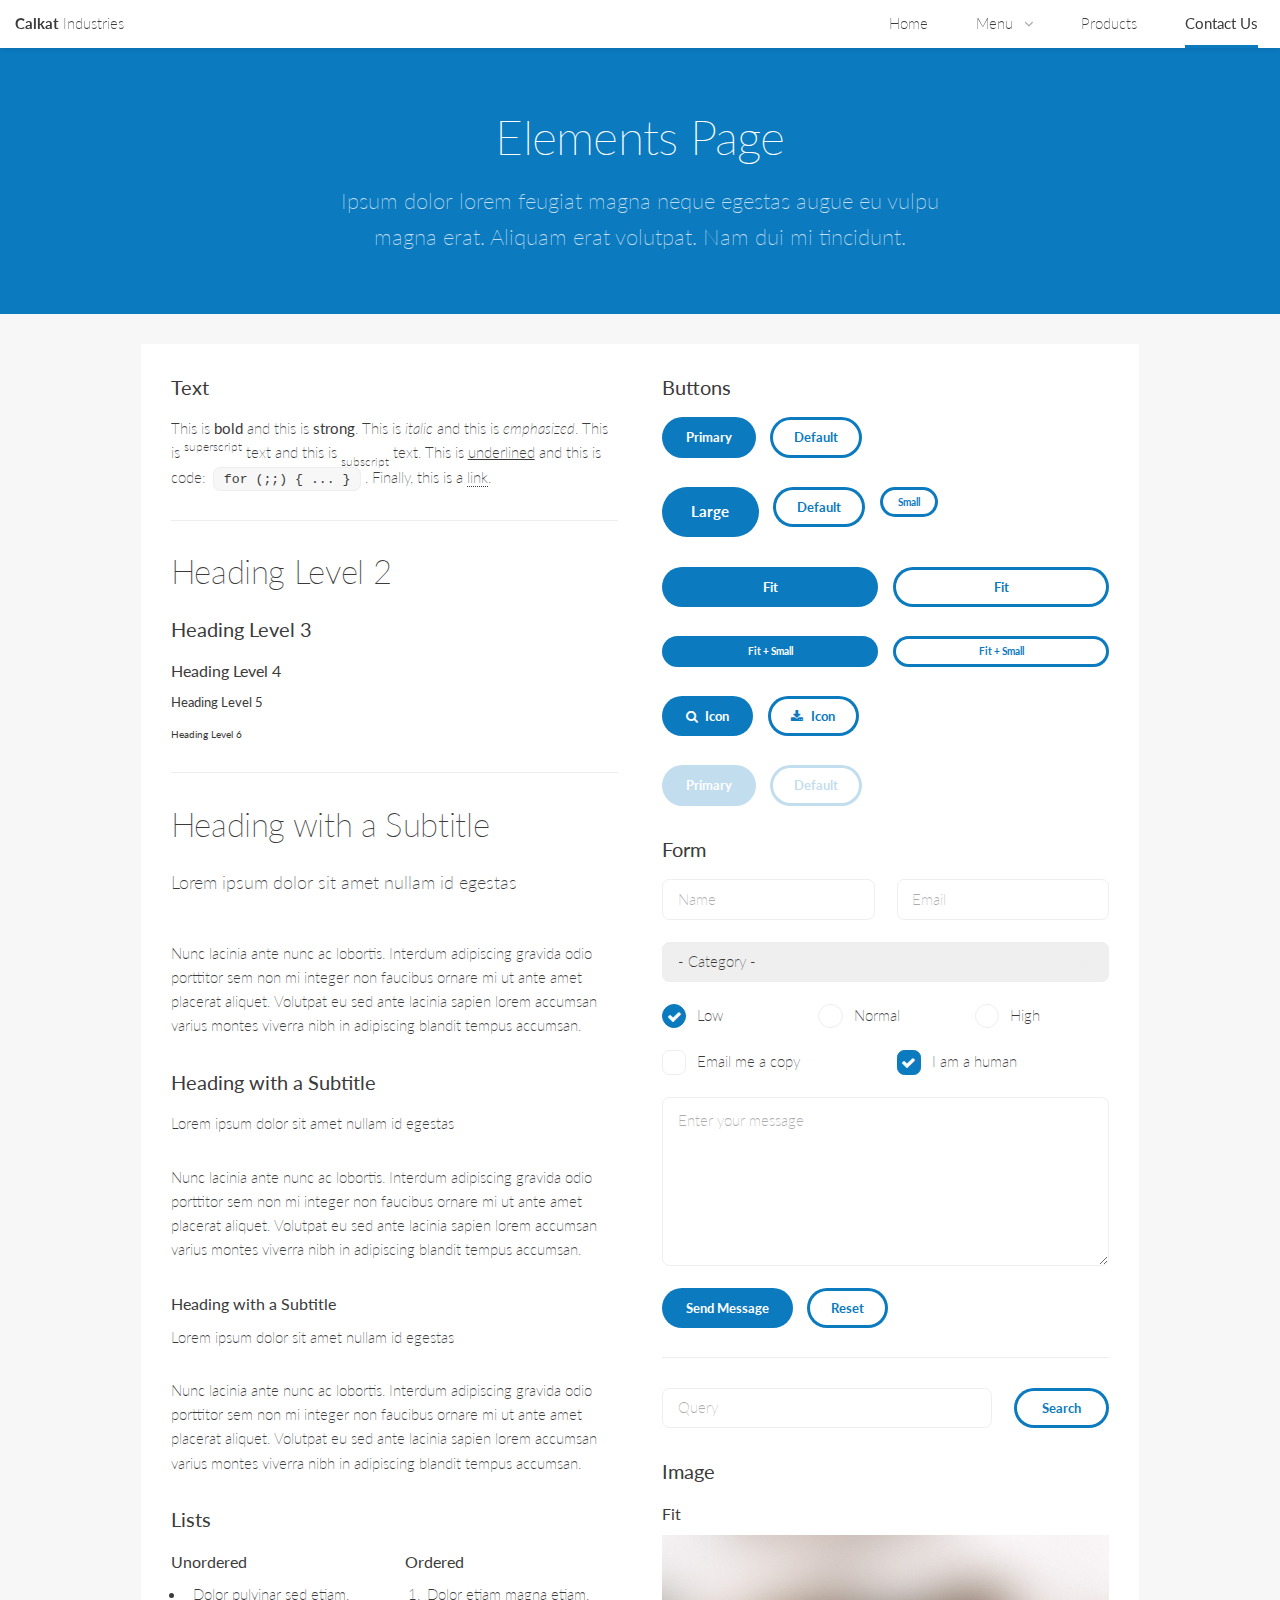
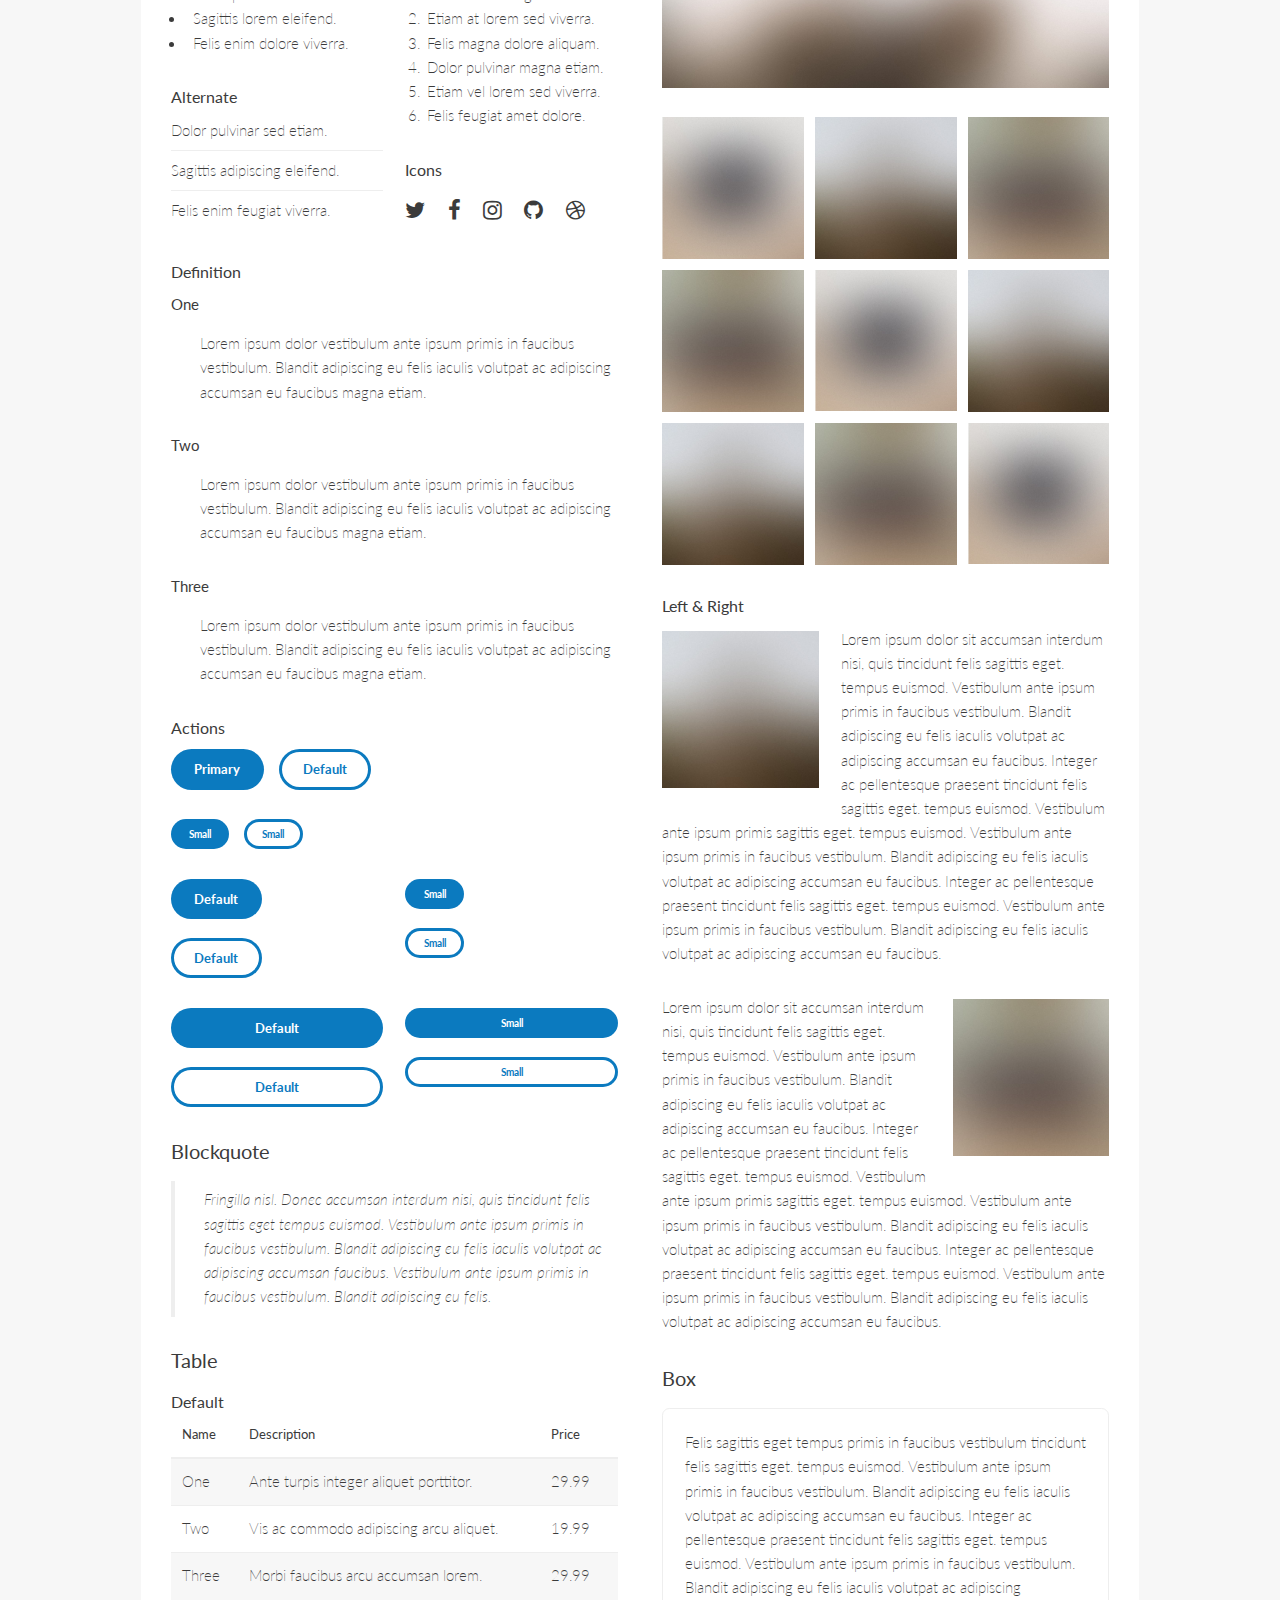
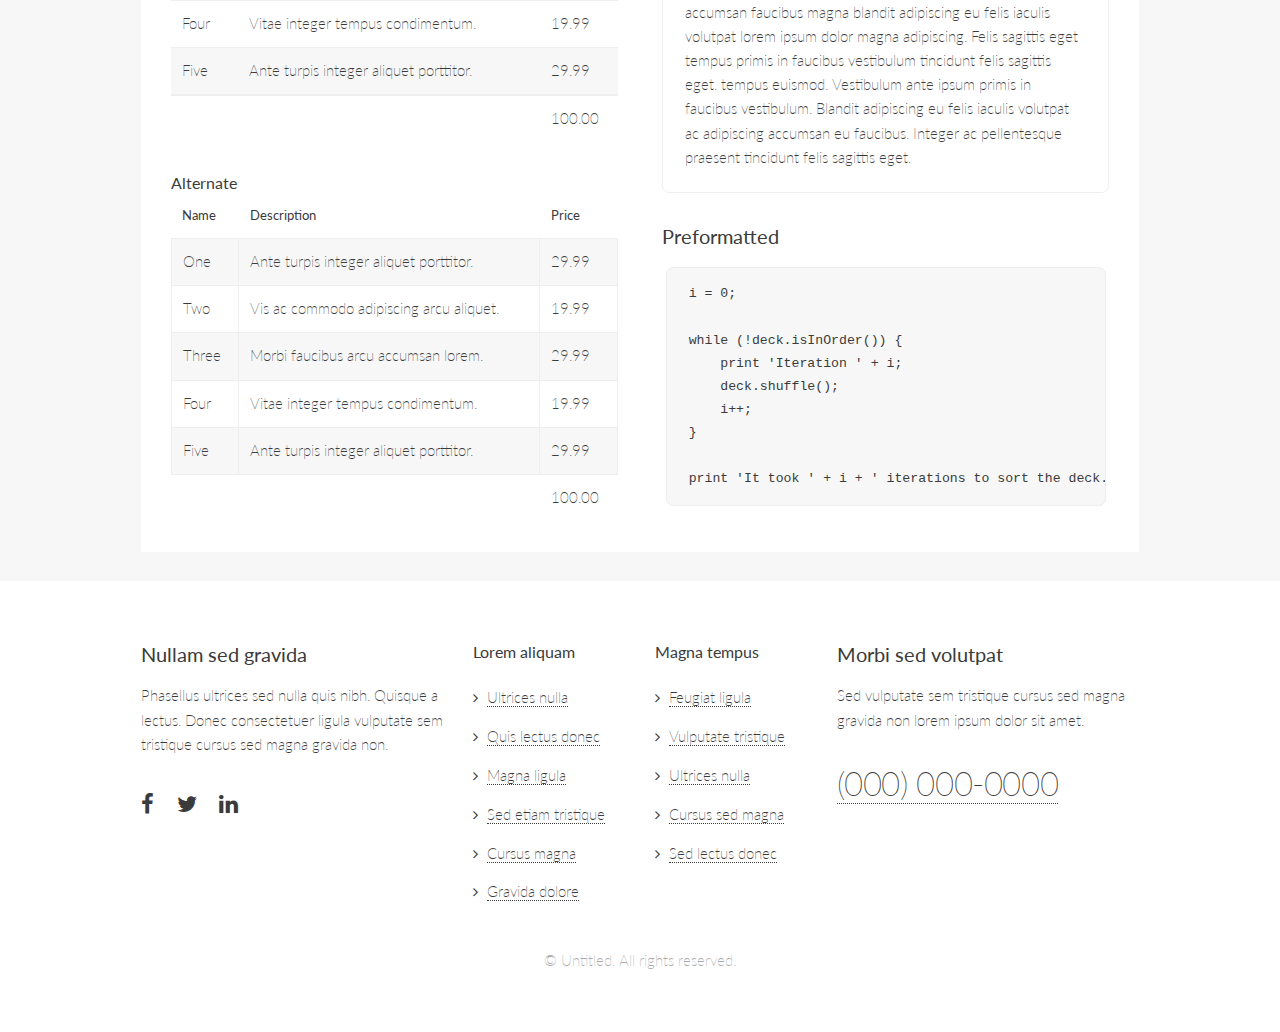
==== commit e7fa29e7: "added basic page skeletons" ====
--- a/elements.html
+++ b/elements.html
@@ -25,30 +25,30 @@
 							</div>
 
 						<!-- Nav -->
-							<nav id="nav">
-								<ul>
-									<li><a href="index.html">Home</a></li>
-									<li>
-										<a href="#" class="icon fa-angle-down">Dropdown</a>
-										<ul>
-											<li><a href="#">Option One</a></li>
-											<li><a href="#">Option Two</a></li>
-											<li><a href="#">Option Three</a></li>
-											<li>
-												<a href="#">Submenu</a>
-												<ul>
-													<li><a href="#">Option One</a></li>
-													<li><a href="#">Option Two</a></li>
-													<li><a href="#">Option Three</a></li>
-													<li><a href="#">Option Four</a></li>
-												</ul>
-											</li>
-										</ul>
-									</li>
-									<li><a href="product.html">Products</a></li>
-									<li class="current"><a href="elements.html">Contact Us</a></li>
-								</ul>
-							</nav>
+						<nav id="nav">
+							<ul>
+								<li><a href="index.html">Home</a></li>
+								<li>
+									<a href="#" class="icon fa-angle-down">Menu</a>
+									<ul>
+										<li><a href="#">FAQs</a></li>
+										<li><a href="#">About Us</a></li>
+										<li><a href="#">Request a Quote</a></li>
+										<li>
+											<a href="#">Products</a>
+											<ul>
+												<li><a href="#">Roll-Off Containers</a></li>
+												<li><a href="#">Front End Loaders</a></li>
+												<li><a href="#">Compactors</a></li>
+												<li><a href="#">Balers</a></li>
+											</ul>
+										</li>
+									</ul>
+								</li>
+								<li><a href="product.html">Products</a></li>
+								<li class="current"><a href="elements.html">Contact Us</a></li>
+							</ul>
+						</nav>
 
 					</header>
 
--- a/assets/css/main.css
+++ b/assets/css/main.css
@@ -3910,7 +3910,7 @@
 			}
 
 				#wrapper > .main > header.accent2 input, #wrapper > .main > header.accent2 select, #wrapper > .main > header.accent2 textarea {
-					color: #ffffff;
+					color: #000000;
 				}
 
 				#wrapper > .main > header.accent2 a {
@@ -4422,7 +4422,7 @@
 
 		#wrapper > .main.accent2 {
 			background-color: #fcdc3f;
-			color: rgba(255, 255, 255, 0.75);
+			color: #3b3b3b;
 		}
 
 			#wrapper > .main.accent2 input, #wrapper > .main.accent2 select, #wrapper > .main.accent2 textarea {
@@ -4438,7 +4438,7 @@
 			}
 
 			#wrapper > .main.accent2 h1, #wrapper > .main.accent2 h2, #wrapper > .main.accent2 h3, #wrapper > .main.accent2 h4, #wrapper > .main.accent2 h5, #wrapper > .main.accent2 h6 {
-				color: #ffffff;
+				color: ##3b3b3b;
 			}
 
 			#wrapper > .main.accent2 blockquote {
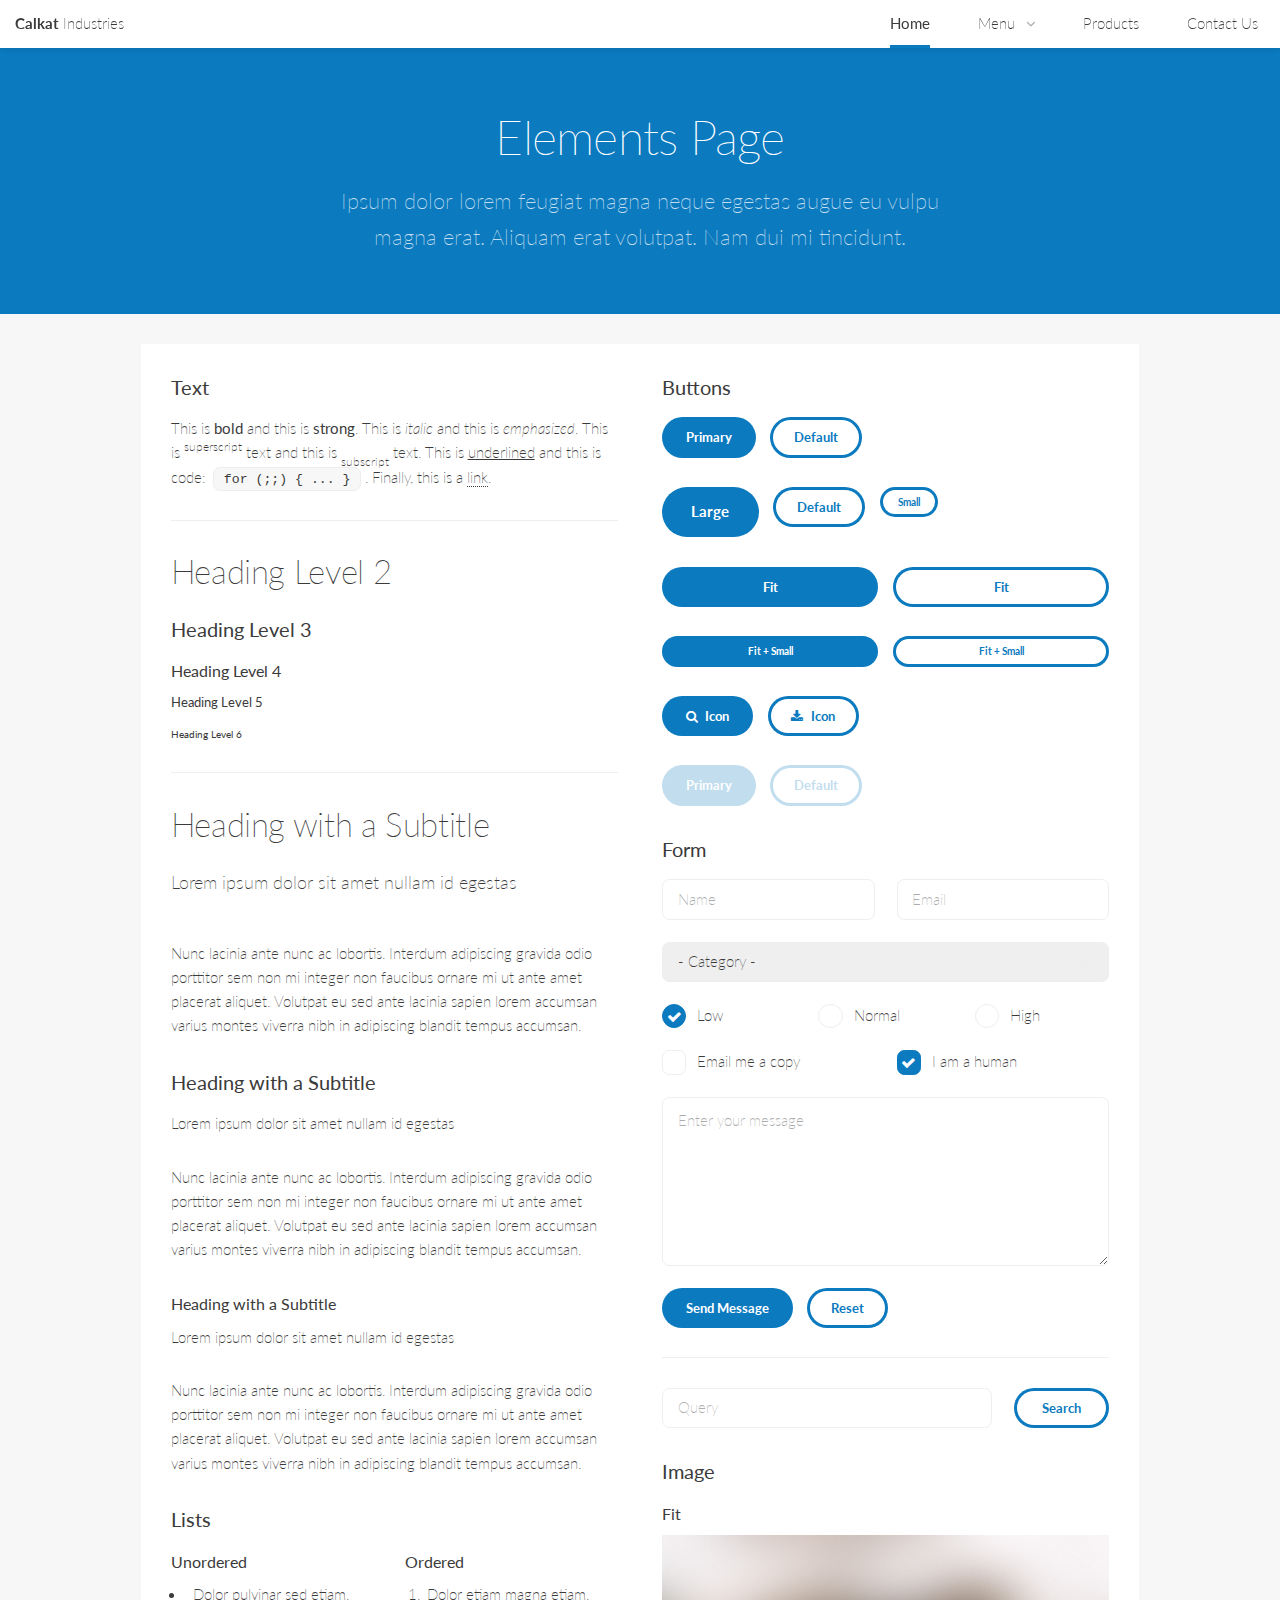
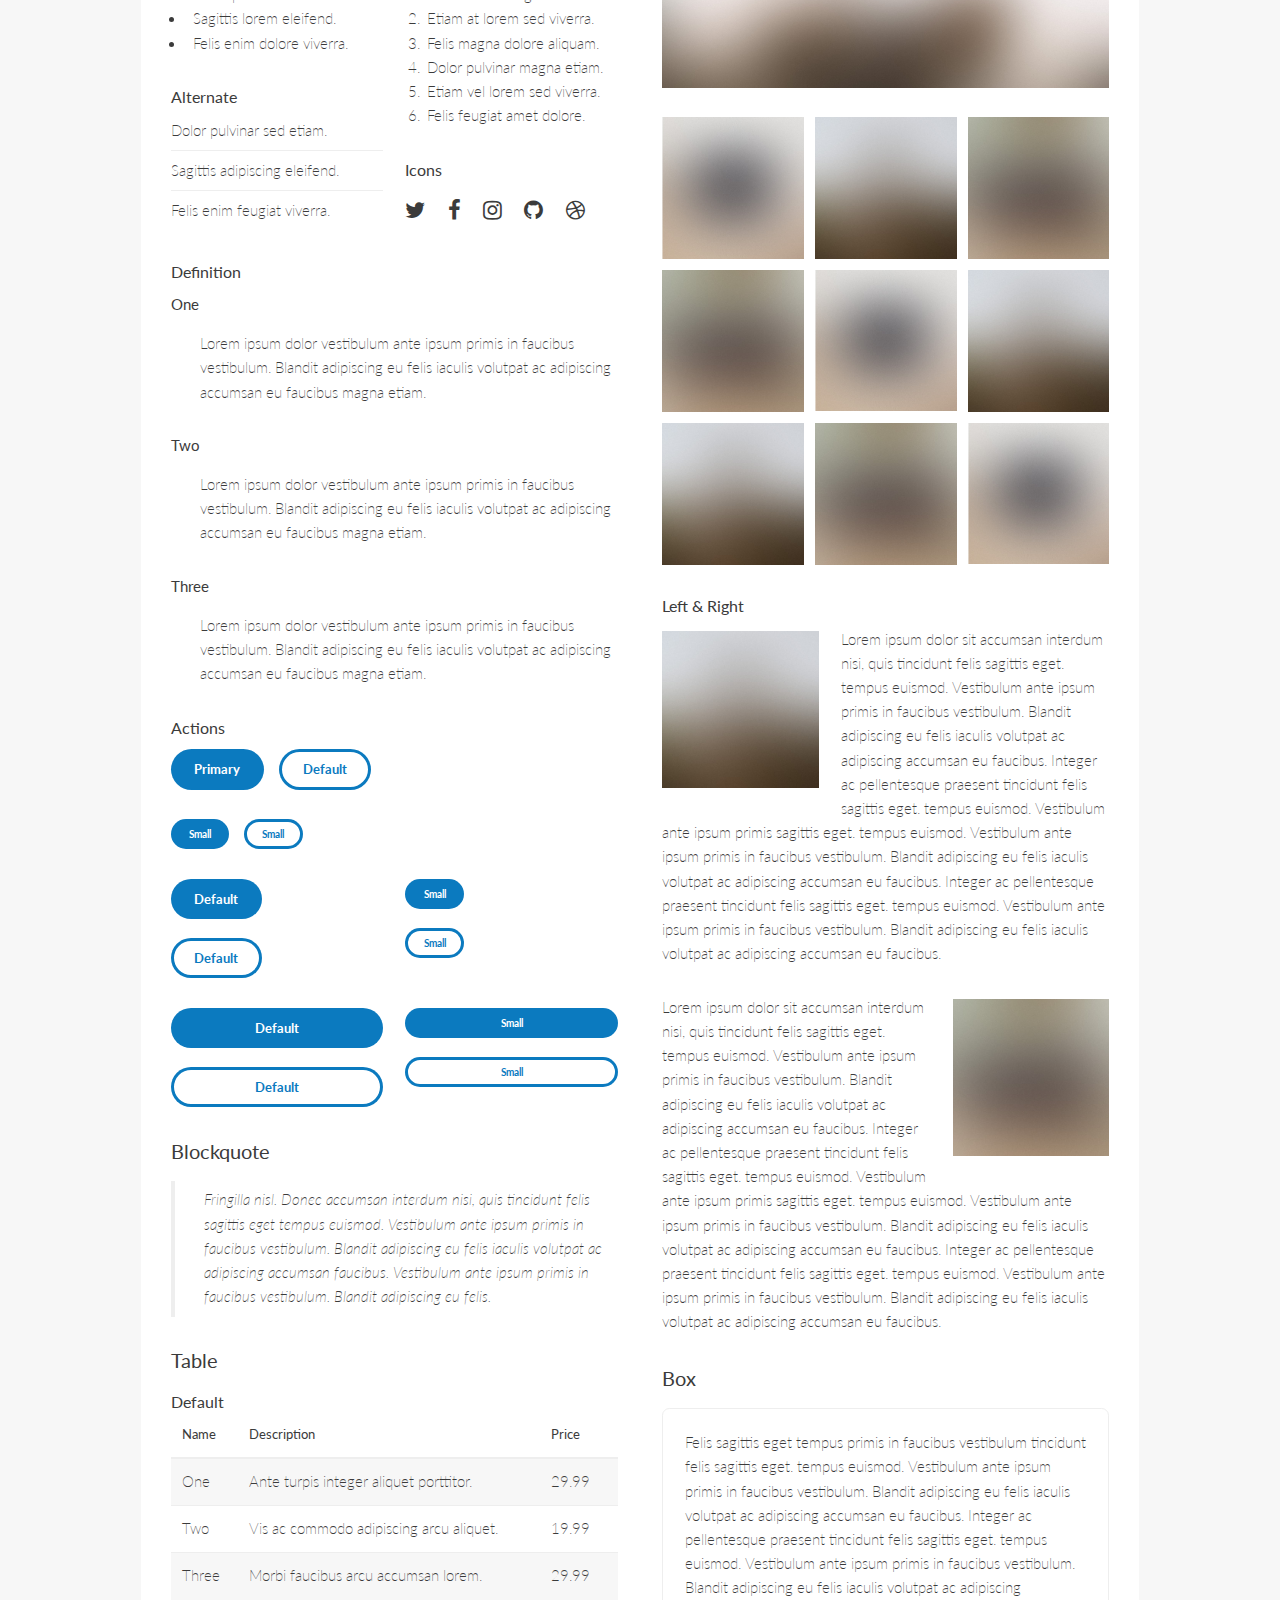
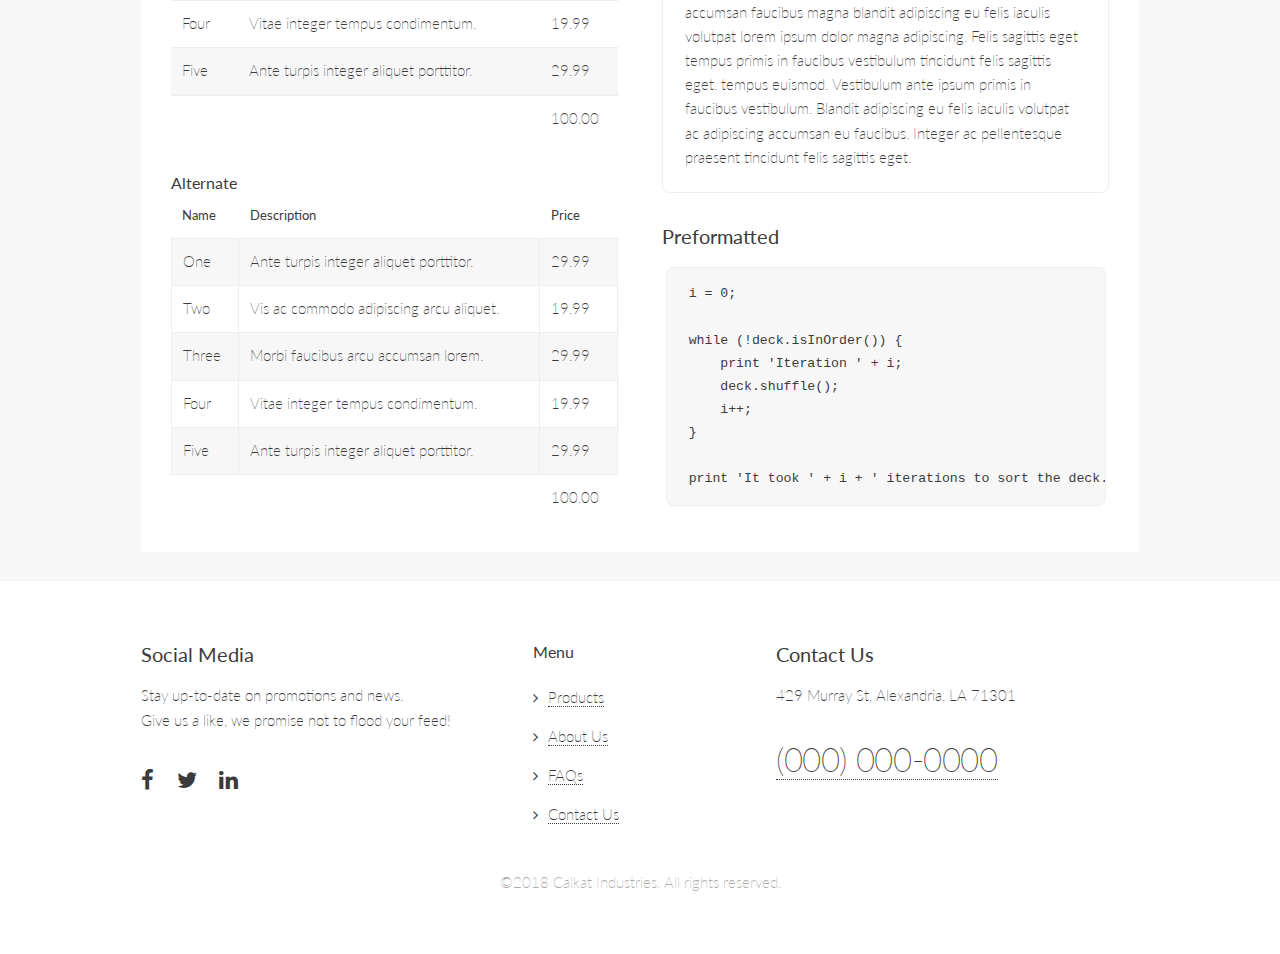
==== commit 7910cdc5: "product page design" ====
--- a/elements.html
+++ b/elements.html
@@ -24,31 +24,31 @@
 								<a href="index.html"><strong>Calkat</strong> <span class="extra">Industries</span></a>
 							</div>
 
-						<!-- Nav -->
-						<nav id="nav">
-							<ul>
-								<li><a href="index.html">Home</a></li>
-								<li>
-									<a href="#" class="icon fa-angle-down">Menu</a>
-									<ul>
-										<li><a href="#">FAQs</a></li>
-										<li><a href="#">About Us</a></li>
-										<li><a href="#">Request a Quote</a></li>
-										<li>
-											<a href="#">Products</a>
-											<ul>
-												<li><a href="#">Roll-Off Containers</a></li>
-												<li><a href="#">Front End Loaders</a></li>
-												<li><a href="#">Compactors</a></li>
-												<li><a href="#">Balers</a></li>
-											</ul>
-										</li>
-									</ul>
-								</li>
-								<li><a href="product.html">Products</a></li>
-								<li class="current"><a href="elements.html">Contact Us</a></li>
-							</ul>
-						</nav>
+							<!-- Nav -->
+							<nav id="nav">
+								<ul>
+									<li class="current"><a href="index.html">Home</a></li>
+									<li>
+										<a href="#" class="icon fa-angle-down">Menu</a>
+										<ul>
+											<li>
+												<a href="#">Products</a>
+												<ul>
+													<li><a href="#">Roll-Off Containers</a></li>
+													<li><a href="#">Front End Loaders</a></li>
+													<li><a href="#">Compactors</a></li>
+													<li><a href="#">Balers</a></li>
+												</ul>
+											</li>
+											<li><a href="#">About Us</a></li>
+											<li><a href="#">Request a Quote</a></li>
+											<li><a href="#">FAQs</a></li>
+										</ul>
+									</li>
+									<li><a href="product.html">Products</a></li>
+									<li><a href="elements.html">Contact Us</a></li>
+								</ul>
+							</nav>
 
 					</header>
 
@@ -441,49 +441,38 @@
 						</div>
 					</section>
 
-				<!-- Footer -->
-					<footer id="footer">
-						<div class="inner">
-							<section>
-								<h3>Nullam sed gravida</h3>
-								<p>Phasellus ultrices sed nulla quis nibh. Quisque a lectus. Donec consectetuer ligula vulputate sem tristique cursus sed magna gravida non.</p>
-								<ul class="icons">
-									<li><a href="#" class="icon fa-facebook"><span class="label">Facebook</span></a></li>
-									<li><a href="#" class="icon fa-twitter"><span class="label">Twitter</span></a></li>
-									<li><a href="#" class="icon fa-linkedin"><span class="label">LinkedIn</span></a></li>
-								</ul>
-							</section>
-							<section class="narrow">
-								<h4>Lorem aliquam</h4>
-								<ul class="links">
-									<li><a href="#">Ultrices nulla</a></li>
-									<li><a href="#">Quis lectus donec</a></li>
-									<li><a href="#">Magna ligula</a></li>
-									<li><a href="#">Sed etiam tristique</a></li>
-									<li><a href="#">Cursus magna</a></li>
-									<li><a href="#">Gravida dolore</a></li>
-								</ul>
-							</section>
-							<section class="narrow">
-								<h4>Magna tempus</h4>
-								<ul class="links">
-									<li><a href="#">Feugiat ligula</a></li>
-									<li><a href="#">Vulputate tristique</a></li>
-									<li><a href="#">Ultrices nulla</a></li>
-									<li><a href="#">Cursus sed magna</a></li>
-									<li><a href="#">Sed lectus donec</a></li>
-								</ul>
-							</section>
-							<section>
-								<h3>Morbi sed volutpat</h3>
-								<p>Sed vulputate sem tristique cursus sed magna gravida non lorem ipsum dolor sit amet.<p>
-								<p><a href="#" class="major">(000) 000-0000</a></p>
-							</section>
-						</div>
-						<div class="copyright">
-							<p>&copy; Untitled. All rights reserved.</p>
-						</div>
-					</footer>
+					<!-- Footer -->
+						<footer id="footer">
+							<div class="inner">
+								<section>
+									<h3>Social Media</h3>
+									<p>Stay up-to-date on promotions and news.
+								  <br>Give us a like, we promise not to flood your feed!</p>
+									<ul class="icons">
+										<li><a href="#" class="icon fa-facebook"><span class="label">Facebook</span></a></li>
+										<li><a href="#" class="icon fa-twitter"><span class="label">Twitter</span></a></li>
+										<li><a href="#" class="icon fa-linkedin"><span class="label">LinkedIn</span></a></li>
+									</ul>
+								</section>
+								<section class="narrow">
+									<h4>Menu</h4>
+									<ul class="links">
+										<li><a href="#">Products</a></li>
+										<li><a href="#">About Us</a></li>
+										<li><a href="#">FAQs</a></li>
+										<li><a href="#">Contact Us</a></li>
+									</ul>
+								</section>
+								<section>
+									<h3>Contact Us</h3>
+									<p>429 Murray St, Alexandria, LA 71301<p>
+									<p><a href="#" class="major">(000) 000-0000</a></p>
+								</section>
+							</div>
+							<div class="copyright">
+								<p>&copy;2018 Calkat Industries. All rights reserved.</p>
+							</div>
+						</footer>
 
 			</div>
 
--- a/assets/css/main.css
+++ b/assets/css/main.css
@@ -3215,6 +3215,11 @@
 			right: 0;
 		}
 
+		#header > img > #logo {
+			max-width:100%;
+			height:auto;
+		}
+
 			#header > nav > ul {
 				list-style: none;
 				padding: 0;
